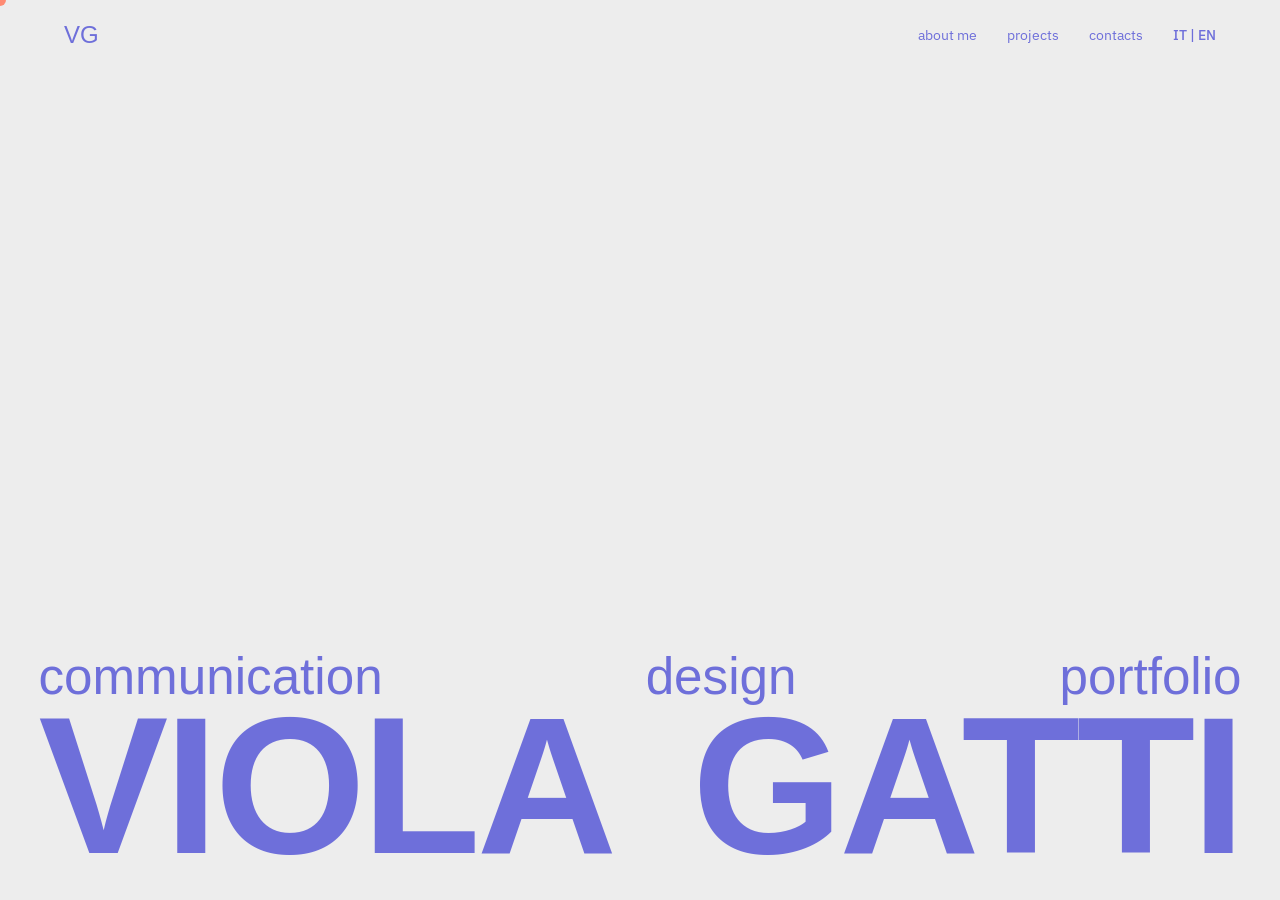
==== index.html @ 04fe277a "aggiunto footer e spawn immagini su mobile" ====
<!DOCTYPE html>
<html lang="it">
<head>
    <meta charset="UTF-8">
    <meta name="viewport" content="width=device-width, initial-scale=1.0">
    <title>Viola Gatti | Portfolio</title>
    <link rel="stylesheet" href="style.css">
    <link href="https://fonts.cdnfonts.com/css/uncut-sans" rel="stylesheet">
    <link href="https://fonts.googleapis.com/css2?family=IBM+Plex+Sans:wght@400;500&display=swap" rel="stylesheet">
    <link href="https://fonts.cdnfonts.com/css/uncut-sans" rel="stylesheet">
</head>
<body>

    <div id="cursor-effect"></div>

    <header>
    <div class="header-content">
        <a href="index.html" class="logo" style="text-decoration: none;">VG</a>
        
        <div class="burger" id="burger">
            <span></span>
            <span></span>
        </div>

        <nav id="nav-menu">
            <a href="about.html">about me</a>
            <a href="projects.html">projects</a>
            <a href="#contacts">contacts</a>
            <span class="lang-switch">IT | EN</span>
        </nav>
    </div>
</header>
    <div id="image-spawn-container"></div>
    <main class="hero">
        <div class="hero-bottom-container">
            <!-- Scritta piccola sopra -->
            <p class="hero-subtitle">
                <span>communication</span> 
                <span>design</span> 
                 <span>portfolio</span>
            </p>
            <!-- Scritta grande sotto -->
            <h1 class="hero-title"><span>VIOLA</span> <span>GATTI</span></h1>
        </div>
    </main>

    <script>
         const cursor = document.getElementById('cursor-effect');
            document.addEventListener('mousemove', (e) => {
        // Usiamo requestAnimationFrame per prestazioni migliori durante lo scroll
        requestAnimationFrame(() => {
            cursor.style.left = e.clientX + 'px';
            cursor.style.top = e.clientY + 'px';
             });
         });
         const burger = document.getElementById('burger');
        const nav = document.getElementById('nav-menu');

        burger.addEventListener('click', () => {
            nav.classList.toggle('active');
            burger.classList.toggle('active'); // Fa incrociare le linee e le colora di arancione
        });

        // Chiudi il menu quando clicchi un link
        document.querySelectorAll('nav a').forEach(link => {
            link.addEventListener('click', () => {
                nav.classList.remove('active');
                burger.classList.remove('active');
            });
        });

        // Situa delle immagini landing page
   
const spawnContainer = document.getElementById('image-spawn-container');
const imagesList = [
    'links/dumbo.jpg',
    'links/guerrilla.png',
    'links/costa copta.jpg',
    'links/GattiViola_cartaz.pdf'
];

let activeImages = [];
let scrollPosition = 0;
let imgIndex = 0;
const pixelsPerSpawn = 250; 
let lastSpawnPoint = 0;
let lastTouchY = 0; // Per calcolare lo scroll su mobile

// FUNZIONE UNIFICATA DI GESTIONE SCROLL
function handleUniversalScroll(deltaY) {
    scrollPosition += deltaY;
    
    if (Math.abs(scrollPosition - lastSpawnPoint) > pixelsPerSpawn) {
        spawnImageAtCenter();
        lastSpawnPoint = scrollPosition;
    }
    updateImagesPosition();
}

// Desktop: rotella del mouse
window.addEventListener('wheel', (e) => {
    handleUniversalScroll(e.deltaY);
});

// Mobile: movimento del dito
window.addEventListener('touchstart', (e) => {
    lastTouchY = e.touches[0].clientY;
}, {passive: true});

window.addEventListener('touchmove', (e) => {
    const touchY = e.touches[0].clientY;
    const deltaY = (lastTouchY - touchY) * 2; // Moltiplicatore per simulare la wheel
    lastTouchY = touchY;
    
    handleUniversalScroll(deltaY);
}, {passive: true});

function spawnImageAtCenter() {
    const imgElement = document.createElement('img');
    imgElement.src = imagesList[imgIndex];
    imgElement.className = 'spawned-img';
    
    const angle = Math.random() * Math.PI * 2;
    
    const imgObj = {
        element: imgElement,
        angle: angle,
        spawnOffset: scrollPosition 
    };

    spawnContainer.appendChild(imgElement);
    activeImages.push(imgObj);
    imgIndex = (imgIndex + 1) % imagesList.length;

    if (activeImages.length > 15) {
        const old = activeImages.shift();
        old.element.remove();
    }
}

function updateImagesPosition() {
    activeImages.forEach((img) => {
        const distance = (scrollPosition - img.spawnOffset) * 0.6; 
        const tx = Math.cos(img.angle) * distance;
        const ty = Math.sin(img.angle) * distance;
        
        const scale = Math.min(Math.max(distance / 300, 0), 1);
        const opacity = Math.min(Math.max(distance / 150, 0), 1);

        img.element.style.transform = `translate(calc(-50% + ${tx}px), calc(-50% + ${ty}px)) scale(${scale})`;
        img.element.style.opacity = opacity;
    });
}
    </script>
    <script src="https://player.vimeo.com/api/player.js"></script>
</body>
</html>
---- style.css ----
/* Reset e Variabili */
* {
    margin: 0;
    padding: 0;
    box-sizing: border-box;
}

:root {
    --bg-color: #EDEDED;
    --primary: #6E6FDA;
    --secondary: #FF8B73;
    --font-main: 'Uncut Sans', sans-serif;
    --font-menu: 'IBM Plex Sans', sans-serif; 
}

body {
    background-color: var(--bg-color);
    font-family: var(--font-main);
    overflow: hidden;
    cursor: none;
}
body, html {
    overflow-x: hidden;
    overflow-y: auto;
    height: auto;
}

/* Header */
header {
    height: 70px;
    width: 100%;
    position: fixed;
    top: 0;
    left: 0;
    display: flex;
    align-items: center;
    padding: 0 5%;
    z-index: 1000;
}

.header-content {
    width: 100%;
    display: flex;
    justify-content: space-between;
    align-items: center;
}

.logo {
    font-weight: medium;
    font-size: 1.5rem;
    color: var(--primary);
}

nav a {
    font-family: var(--font-menu);
    text-decoration: none;
    color: var(--primary);
    margin-left: 30px;
    font-size: 0.85rem;
    font-weight: 400;
    text-transform: lowercase; /* Mantiene about me, projects, contacts minuscoli */
    transition: color 0.3s ease;
}

.lang-switch {
    font-family: var(--font-menu);
    color: var(--primary);
    margin-left: 30px;
    font-size: 0.85rem;
    font-weight: 500; /* Leggermente più marcato per lo switch */
    text-transform: uppercase; /* Forza IT | EN in maiuscolo */
    cursor: pointer;
}

nav a:hover, .lang-switch:hover {
    color: var(--secondary);
}


.about-container {
    width: 100%;
    background-color: var(--bg-color);
    padding: 100px 5% 50px 5%;
    margin-top: 50px;
}

/*--- FOOTER A STRISCIA ---*/
.site-footer {
    width: 100%;
    background-color: var(--primary); /* Colore principale come sfondo */
    padding: 40px 5%; /* Ridotto il padding per renderlo una fascia più compatta */
    margin-top: 0;
    z-index: 100;
}

.footer-content {
    display: flex;
    justify-content: space-between;
    align-items: center; /* Allineamento centrale per un look più pulito */
    margin: 0 auto;
}

.footer-left {
    display: flex;
    flex-direction: column;
    gap: 5px;
}

.footer-label {
    font-family: 'IBM Plex Mono', monospace;
    color: #ededed; /* Colore chiaro per contrasto */
    font-size: 0.7rem;
    text-transform: uppercase;
    margin-bottom: 0;
    opacity: 0.8;
}

.footer-email {
    font-family: 'IBM Plex Mono', monospace; /* Cambiato a Mono per coerenza */
    font-size: 1rem; /* Mail molto più piccola rispetto a prima */
    font-weight: 400;
    color: #ffffff;
    text-decoration: none;
    transition: opacity 0.3s ease;
}

.footer-email:hover {
    opacity: 0.7;
    color: #ffffff; /* Evitiamo che cambi colore se non necessario */
}

.footer-right {
    text-align: right;
    font-family: 'IBM Plex Mono', monospace;
    color: #ffffff;
}

.social-links {
    margin-bottom: 5px;
}

.social-links a {
    color: #ffffff;
    text-decoration: none;
    font-size: 0.8rem;
    margin-left: 20px;
    transition: opacity 0.3s ease;
}

.social-links a:hover {
    opacity: 0.7;
}

.copyright {
    font-size: 0.7rem;
    opacity: 0.6;
    margin: 0;
}

/* Fix per Mobile */
@media screen and (max-width: 768px) {
    .footer-content {
        flex-direction: column;
        align-items: flex-start;
        gap: 30px;
    }
    .footer-right {
        text-align: left;
    }
    .social-links a {
        margin-left: 0;
        margin-right: 15px;
    }
}

/* Pallino Arancione */
#cursor-effect {
    position: fixed;
    width: 12px; /* Un po' più piccolino è più elegante */
    height: 12px;
    background-color: var(--secondary); /* Il tuo arancione */
    border-radius: 50%;
    pointer-events: none;
    z-index: 10000;
    transform: translate(-50%, -50%);
    
    /* Mix-blend-mode tolto: ora è un colore pieno */
    mix-blend-mode: normal; 
    
    /* Transizione leggerissima per rendere il movimento meno "meccanico" */
    transition: transform 0.05s ease-out;
}

/* Opzionale: un leggero feedback quando clicchi */
#cursor-effect:active {
    transform: translate(-50%, -50%) scale(0.8);
}

/* Hero posizionata in fondo con fix per mobile */
.hero {
    height: 100vh;
    height: 100dvh; /* Altezza dinamica che ignora le barre del browser mobile */
    width: 100%;
    display: flex;
    flex-direction: column;
    justify-content: flex-end; 
    padding-bottom: 4vh;
}

.hero-bottom-container {
    width: 94%; /* Larghezza quasi totale */
    margin: 0 auto;
    display: flex;
    flex-direction: column;
}

.hero-subtitle {
    color: var(--primary);
    font-size: 4vw; /* Puoi regolare leggermente se vuoi i caratteri più grandi/piccoli */
    line-height: 1;
    text-transform: lowercase;
    width: 100%; /* Forza la larghezza totale */
    display: flex;
    justify-content: space-between; /* Distribuisce il contenuto sul 100% della riga */
    margin-bottom: 0.5vw;
}

/* Assicurati che anche il titolo abbia la larghezza piena */
.hero-title {
    color: var(--primary);
    font-size: 15.2vw;
    line-height: 0.8;
    white-space: nowrap;
    width: 100%; /* Forza la larghezza totale */
    display: flex;
    justify-content: space-between;
    text-align: justify;
    text-align-last: justify; 
    margin: 0;
    letter-spacing: -0.02em; /* Opzionale: per un look più compatto e pro */
}

/* --- BURGER ICON (DUE LINEE) --- */
.burger {
    display: none; /* NASCOSTO DI BASE SU DESKTOP */
    width: 25px;
    height: 14px;
    position: relative;
    cursor: pointer;
    z-index: 2001;
    flex-direction: column;
    justify-content: space-between;
}

.burger span {
    display: block;
    width: 100%;
    height: 1.5px;
    background-color: var(--primary);
    transition: all 0.3s cubic-bezier(0.16, 1, 0.3, 1);
}

/* Animazione quando il menu è aperto (diventa una X) */
.burger.active span {
    background-color: var(--secondary); /* Diventa arancione */
}

.burger.active span:nth-child(1) {
    transform: translateY(6px) rotate(45deg);
}

.burger.active span:nth-child(2) {
    transform: translateY(-6.5px) rotate(-45deg);
}

/* --- MOBILE RESPONSIVE --- */
@media screen and (max-width: 768px) {
    
    /* MOSTRA IL BURGER SOLO QUI */
    .burger {
        display: flex; 
    }

  /* NASCONDI LA NAVIGAZIONE STANDARD */
    nav {
        position: fixed;
        top: 0;
        left: -100%;
        width: 100%;
        height: 100vh;
        background-color: var(--bg-color);
        display: flex;
        flex-direction: column;
        justify-content: center;
        align-items: center;
        transition: 0.5s cubic-bezier(0.16, 1, 0.3, 1);
        z-index: 1500;
    }

    nav.active {
        left: 0;
    }

    /* Voci del menu: Massa al centro, ma allineate a SX (bandiera) */
   nav a, .lang-switch {
        font-family: 'IBM Plex Mono', monospace;
        font-size: 1.8rem;
        margin: 12px 0;
        text-decoration: none;
        color: var(--primary);
        width: 100%;
        max-width: 220px; 
        text-align: left;
        text-transform: lowercase;
    }

    .lang-switch {
        margin-top: 40px;
        font-size: 1rem;
        text-transform: uppercase;
    }
}
/* --- DESKTOP NAVIGATION (Reset per sicurezza) --- */
@media screen and (min-width: 769px) {
    nav {
        display: flex !important;
        position: static;
        height: auto;
        width: auto;
        background: none;
        flex-direction: row;
        left: 0;
    }
    
    .burger {
        display: none !important; /* Forza la sparizione su desktop */
    }
}
   /* Animazione Burger */
    .burger.toggle span:nth-child(1) {
        transform: rotate(-45deg) translate(-5px, 5px);
    }
    .burger.toggle span:nth-child(2) {
        transform: rotate(45deg) translate(-5px, -5px);
    }

    .hero-bottom-container {
        width: 94%; /* Manteniamo la stessa proporzione del desktop */
        margin: 0 auto;
    }
    
    
/* SPAWN IMMAGINI*/    
  
#image-spawn-container {
    position: fixed;
    top: 0;
    left: 0;
    width: 100%;
    height: 100%;
    pointer-events: none;
    z-index: 1;
}

.spawned-img {
    position: absolute;
    width: 240px;
    height: auto;
    filter: grayscale(100%);
    top: 50%;
    left: 50%;
    transform: translate(-50%, -50%) scale(0);
    opacity: 0;
    transition: transform 0.05s linear, opacity 0.1s linear; 
    will-change: transform;
    pointer-events: none; /* Evita che le immagini blocchino i tocchi successivi */
}

@media screen and (max-width: 768px) {
    .spawned-img {
        width: 160px; /* Più piccole su mobile per non coprire tutto */
    }
}

/* Layout About Me */

.about-container {
    padding-top: 60px;
    height: 100vh;
    display: flex;
    width: 100%;
    overflow: hidden;
    align-items: flex-start;
}

/* Colonna 1: Immagine */
.col-image {
    width: 30%;
    height: calc(100vh - 70px);
    padding: 30px 20px 60px 40px; /* Padding destro ridotto (Gutter) */
    display: flex;
    align-items: flex-start;
}

.fixed-img {
    width: 100%;
    height: auto;
    max-height: 80vh;
    object-fit: contain; /* Assicura che la foto sia visibile interamente */
    -webkit-filter: grayscale(100%); /* Supporto per Safari/Chrome vecchi */
    filter: grayscale(100%);
   transition: filter 0.5s ease;
}

/* Stato al passaggio del mouse: Torna a colori */
.fixed-img:hover {
    -webkit-filter: grayscale(0%);
    filter: grayscale(0%);
}

/* Colonna 2: Info Mono */
.col-info {
    width: 25%;
    height: calc(100vh - 70px);
    padding: 60px 20px; /* Gutter bilanciato ai lati */
    display: flex;
    flex-direction: column;
    justify-content: flex-end;
}

/* Colonna 3: Testo bio */
.col-text {
    width: 45%;
    height: calc(100vh - 70px);
    padding: 20vh 40px 60px 20px; /* Padding sinistro ridotto (Gutter) */
    overflow-y: auto;
    scrollbar-width: none;
}
.col-text::-webkit-scrollbar {
    display: none;
}
/* Stile per le parole trigger */
.trigger-word {
    font-weight: 700;
    color: var(--secondary); /* Resta arancione ma più marcato */
}

/* Titoli sezioni: viola e a sinistra */
.section-title {
    font-family: var(--font-main);
    color: var(--primary); /* Viola #6E6FDA */
    font-size: 1rem;
    font-weight: bold;
    text-transform: uppercase;
    margin-bottom: 40px;
    letter-spacing: 0.05em;
}

/* Contenitore dei testi: tutto viola e sfalsato a destra */
.resume-item {
    font-family: 'IBM Plex Mono', monospace;
    color: var(--primary);
    margin-bottom: 45px;
    font-size: 1rem;
    line-height: 1.4;
    padding-left: 55px; 
}

/* Anno: Bold e staccato */
.year {
    display: block;
    margin-bottom: 15px; 
    font-weight: 700; /* Bold deciso */
}

/* Nome Istituto e dettagli: Bold solo sulla prima riga/istituto */
.details {
    color: var(--primary);
    font-weight: 700; /* Rende tutto il blocco grassetto */
}

/* Se vuoi che solo il nome dell'istituto sia bold e il resto (es. MA in Design) sia regular,
   possiamo fare così nel CSS: */
.details br + span, 
.details em {
    font-weight: 400; /* Questo servirebbe se volessi differenziare dentro il blocco */
}

.info-bottom p {
    font-family: 'IBM Plex Mono', monospace;
    color: var(--secondary);
    font-size: 1rem;
    line-height: 1.6;
}
.cv-link {
    display: inline-block;
    font-family: 'IBM Plex Mono', monospace;
    color: var(--secondary); /* Arancione */
    text-transform: uppercase;
    font-size: 0.9rem;
    margin-top: 60px;
    margin-bottom: 80px;
    padding-left: 40px;
    text-decoration: none; /* Rimuove ogni sottolineatura di default */
    transition: all 0.3s ease;
}

/* Questa è la riga sotto la scritta */
.cv-link span {
    border-bottom: 1px solid var(--secondary);
    padding-bottom: 2px;
}

.cv-link:hover {
    opacity: 0.7;
    transform: translateX(10px); /* Sposta tutto il blocco leggermente a destra */
}
/* --- Pagina Projects --- */

.body-projects {
    background-color: #ededed !important;
    overflow-y: auto !important;
    cursor: none;
}

.projects-container {
    padding-top: 140px;
    padding-bottom: 100px;
    background-color: #ededed;
}

.projects-list {
   width: 90%;
    margin: 0 auto;
    border-top: 1px solid var(--primary);
    position: relative;
    z-index: 1;
}

.project-item {
    display: flex;
    justify-content: space-between;
    align-items: center;
    padding: 30px 0; /* Un po' più compatto */
    text-decoration: none;
    border-bottom: 1px solid var(--primary);
    position: relative;
    z-index: auto;
}

.project-item:hover .project-name,
.project-item:hover .project-category {
    color: var(--secondary); /* Diventa arancione */
}

.project-name, 
.project-category {
    transition: color 0.3s ease;
    pointer-events: none; /* Evita che il mouse "inciampi" sul testo durante lo scroll */
}

.project-name {
    font-family: var(--font-main);
    font-size: 2.8rem;
    color: var(--primary);
    text-transform: uppercase;
    width: 35%; /* Occupa la parte sinistra */
}

.project-category {
    font-family: 'IBM Plex Mono', monospace;
    font-size: 0.9rem;
    color: var(--primary);
    width: 35%; /* Occupa la parte destra */
    text-align: right;
}

/* --- Container Foto: Fascia Centrale --- */
#hover-container {
    position: fixed;
    top: 0;
    left: 0;
    width: 100%;
    height: 100%;
    pointer-events: none;
    z-index: 9999; 
    opacity: 0;
    /* La transizione solo sull'opacity rende l'ingresso fluido ma istantaneo */
    transition: opacity 0.15s ease-in-out;
}

.floating-img {
    position: absolute;
    width: 180px; /* Leggermente più grandi */
    height: auto;
    border-radius: 2px;
    box-shadow: 0 10px 30px rgba(0,0,0,0.12);
    will-change: transform; /* Ottimizza il rendering della GPU */
    /* Rimuoviamo transition: transform per evitare lag nel movimento col mouse */
}
@media screen and (max-width: 768px) {
    #hover-container {
        display: none;
    }
}

/* --- zonzo --- */

/* --- Fix Globali per lo Scroll --- */
.project-detail-container {
    padding-top: 80px; /* Spazio per l'header */
    height: 100vh;
    display: flex;
    width: 100%;
    overflow: hidden; /* Blocca lo scroll globale */
    background-color: #ededed;
}

/* Colonna Gallery: SCORRE */
.col-gallery {
    width: 65%;
    height: calc(100vh - 80px);
    padding: 25px 1vw 2vw 3vw;
    overflow-y: auto; /* Solo questa colonna scorre */
    display: flex;
    flex-direction: column;
    gap: 50px;
    scrollbar-width: none; /* Nasconde scrollbar Firefox */
}

.col-gallery::-webkit-scrollbar {
    display: none; /* Nasconde scrollbar Chrome/Safari */
}

.fixed-vid {
    width: 100%;
    height: auto;
    max-height: 80vh;
    object-fit: contain;
    filter: none;
    -webkit-filter: none;
    cursor: pointer;
    outline: none;
}

.fixed-vid:hover {
    filter: none;
    transform: none;
}

/* Colonna Sidebar: FERMA */
.col-sidebar {
    width: 35%;
    height: calc(100vh - 80px);
    padding: 25px 3vw 2vw 1vw;
    display: flex;
    flex-direction: column;
    justify-content: space-between; /* Titolo su, descrizione giù */
    background-color: #ededed;
}

/* --- Stilizzazione Testi --- */

.project-title {
    font-family: var(--font-main);
    font-size: 2rem;
    color: var(--primary);
    border-bottom: 1.5px solid var(--primary);
    padding-bottom: 13px;
    width: 100%;
    margin: 0;
}

.project-subtitle {
    font-family: var(--font-main);
    font-size: 1.5rem;
    color: var(--primary);
    text-transform: lowercase; /* Minuscolo */
    margin-top: 10px;
    margin-bottom: 0;
}

.divider-line {
    width: 100%;
    height: 1.5px;
    background-color: #6e6fda;
    margin: 15px 0;
}

.meta-data {
    font-family: 'IBM Plex Mono', monospace;
    font-size: 0.7rem;
    color: var(--secondary);
    text-transform: uppercase;
    line-height: 1.6;
}

.description-text {
    font-family: 'IBM Plex Mono', monospace;
    font-size: 0.9rem;
    color: #6e6fda;
    line-height: 1.5;
    margin-top: 20px;
}

/* --- Stilizzazione Gallery --- */

.item-title {
    font-family: 'IBM Plex Mono', monospace;
    font-size: 1.2rem;
    color: #6e6fda;
    margin-bottom: 10px;
}

.arrow { 
    color: #ff7e5f; 
    margin-right: 8px;
}

.gallery-item img {
    width: 100%;
    height: auto;
    filter: grayscale(100%);
    transition: filter 0.5s ease;
}

.gallery-item img:hover { filter: grayscale(0%); }

.item-caption {
    font-family: 'IBM Plex Mono', monospace;
    color: #ff7e5f;
    font-size: 0.75rem;
    margin-top: 8px;
    line-height: 1.4;
}
.insta-link {
    color: #ff7e5f; /* Il tuo arancione */
    text-decoration: underline; /* Rimuove la sottolineatura brutta di default */
    font-weight: 700; /* Lo rende un po' più evidente */
    border-bottom: 1px solid transparent; /* Prepariamo la linea per l'hover */
    transition: all 0.3s ease;
}

.insta-link:hover {
    border-bottom: 1px solid #ff7e5f; /* La sottolineatura appare solo al passaggio del mouse */
    opacity: 0.8;
}

/* Contenitore per le tre immagini */
.image-row {
    display: flex;
    flex-direction: row; /* Le mette in riga */
    gap: 15px;           /* Spazio tra le immagini */
    width: 100%;
    justify-content: center;
}

/* Regola specifica per le immagini dentro la riga */
.image-row img {
    width: calc(33.33% - 10px); /* Divide lo spazio in 3 parti uguali */
    height: auto;
    object-fit: contain;        /* Mantiene le proporzioni originali */
    filter: grayscale(100%);
    transition: filter 0.5s ease;
}

.centered-row {
    justify-content: center;
    gap: 40px; 
    width: 100%;
    margin: 30px 0;
}

centered-row img {
    width: calc(33.33% - 10px); 
    height: auto;
    object-fit: contain;
    filter: grayscale(100%);
    transition: filter 0.5s ease;
}

.centered-row img:hover {
    filter: grayscale(0%);

}
/* L'hover continua a funzionare come per le altre */
.image-row img:hover {
    filter: grayscale(0%);
}


#appzonzo {
    display: flex;
    flex-direction: row;
    /* Aumenta questo valore per dare più o meno spazio (padding) tra le immagini */
    gap: 42px; 
    width: 100%;
    /* Spazio extra sopra e sotto il blocco se necessario */
    padding: 40px 5%;
}

#appzonzo img {
    /* Usiamo calc per sottrarre lo spazio del gap e avere 3 colonne perfette */
    width: calc(33.33% - 27px); 
    height: auto;
    object-fit: contain;
    filter: grayscale(100%);
    transition: filter 0.5s ease;
}

#appzonzo img:hover {
    filter: grayscale(0%);
}

/* --- CLASSE GIF UNIVERSALE --- */
.css-gif {
    position: relative;
    width: 100%;
    line-height: 0; /* Rimuove spazi bianchi indesiderati sotto l'immagine */
}

.css-gif img {
    width: 100%;
    height: auto;
    filter: grayscale(100%);
    transition: filter 0.5s ease;
    /* Animazione: 8 secondi totale, infinita */
    animation: gifLikeAnimation 8s infinite;
    opacity: 0;
}

/* Sovrapponiamo tutte le immagini tranne la prima */
.css-gif img:not(:first-child) {
    position: absolute;
    top: 0;
    left: 0;
}

/* La prima immagine NON è absolute così da dare l'altezza corretta al contenitore */
.css-gif img:first-child {
    position: relative;
}

/* Ritardi (Delay) per ogni immagine */
.css-gif img:nth-child(1) { animation-delay: 0s; }
.css-gif img:nth-child(2) { animation-delay: 2s; }
.css-gif img:nth-child(3) { animation-delay: 4s; }
.css-gif img:nth-child(4) { animation-delay: 6s; }
.css-gif img:nth-child(5) { animation-delay: 8s; }
.css-gif img:nth-child(6) { animation-delay: 10s; }
.css-gif img:nth-child(7) { animation-delay: 12s; }

/* L'animazione: appare, resta visibile, scompare */
@keyframes gifLikeAnimation {
    0%   { opacity: 0; }
    5%   { opacity: 1; } /* Entrata veloce */
    25%  { opacity: 1; } /* Resta visibile */
    30%  { opacity: 0; } /* Scompare */
    100% { opacity: 0; } /* Resta invisibile fino al prossimo ciclo */
}

/* Mobile */
@media screen and (max-width: 768px) {
    .project-detail-container {
        height: auto;
        flex-direction: column-reverse;
        overflow: visible;
    }
    .col-gallery, .col-sidebar {
        width: 100%;
        height: auto;
        overflow: visible;
        padding: 40px 5%;
    }
    .image-row {
        flex-direction: column; /* Su mobile tornano una sotto l'altra */
        gap: 20px;
    }
    
    .image-row img {
        width: 100%; /* Tornano a larghezza piena */
    }
    #appzonzo {
        flex-direction: column;
        gap: 30px;
    }
    #appzonzo img {
        width: 100%;
    }
}

.vimeo-container {
    position: relative;
    padding-bottom: 56.25%; /* Ratio 16:9 */
    height: 0;
    overflow: hidden;
    width: 100%;
    background-color: #000; /* Sfondo nero mentre carica */
}

.vimeo-container iframe {
    position: absolute;
    top: 0;
    left: 0;
    width: 100%;
    height: 100%;
    
    /* Il filtro si applica al video */
    filter: grayscale(100%);
    transition: filter 0.5s ease;
}

.vimeo-container:hover iframe {
    filter: grayscale(0%);
}
/* Quando il video ha la classe 'is-playing', rimuoviamo il grayscale */
.vimeo-container.is-playing iframe {
    filter: grayscale(0%) !important;
}

/* Mantieni il resto del tuo CSS per l'hover */
.vimeo-container iframe {
    filter: grayscale(100%);
    transition: filter 0.5s ease;
}

.vimeo-container:hover iframe {
    filter: grayscale(0%);
}

/* --- Progetti Correlati --- */
.related-projects {
    width: 100%;
    border-top: 1px solid var(--primary);
    margin-top: 60px;
    padding-top: 20px;
}

.related-item {
    display: flex;
    justify-content: space-between;
    align-items: center;
    padding: 15px 0;
    border-bottom: 1px solid #ddd;
    text-decoration: none;
    color: var(--primary);
    font-family: 'IBM Plex Mono', monospace;
    font-size: 0.9rem;
    transition: color 0.3s ease;
}

.related-item:hover {
    color: var(--secondary); /* Diventa arancione al passaggio */
}

.rel-cat {
    font-size: 0.8rem;
    opacity: 0.6;
}

/* --- Fix Mobile --- */
@media screen and (max-width: 768px) {
    .project-detail-container {
        flex-direction: column-reverse; /* Testo sopra, immagini sotto su mobile */
        padding: 80px 20px;
    }
    .project-sidebar, .project-gallery-grid {
        width: 100%;
        height: auto;
        position: relative;
        top: 0;
        padding-right: 0;
    }
}

/* --- ADAPTIVE / MOBILE --- */

@media screen and (max-width: 768px) {
    .project-detail-container {
        flex-direction: column;
    }

    .project-sidebar {
        width: 100%;
        height: auto;
        position: relative;
        top: 0;
        padding: 40px 5%;
    }

    .project-gallery-grid {
        width: 100%;
        padding: 20px 5%;
        grid-template-columns: 1fr;
        gap: 60px;
    }

    .sidebar-content {
        height: auto;
        display: block;
    }

    .project-detail-title {
        font-size: 1.8rem;
        margin-bottom: 20px;
    }


    .grid-item.w-50, .grid-item.w-100 {
        grid-column: span 1;
    }

    .grid-item.offset-top {
        margin-top: 0;
    }

    .orange-caption {
        width: 100%; /* Su mobile occupa tutto e si allinea a sx */
        text-align: left;
    }
}
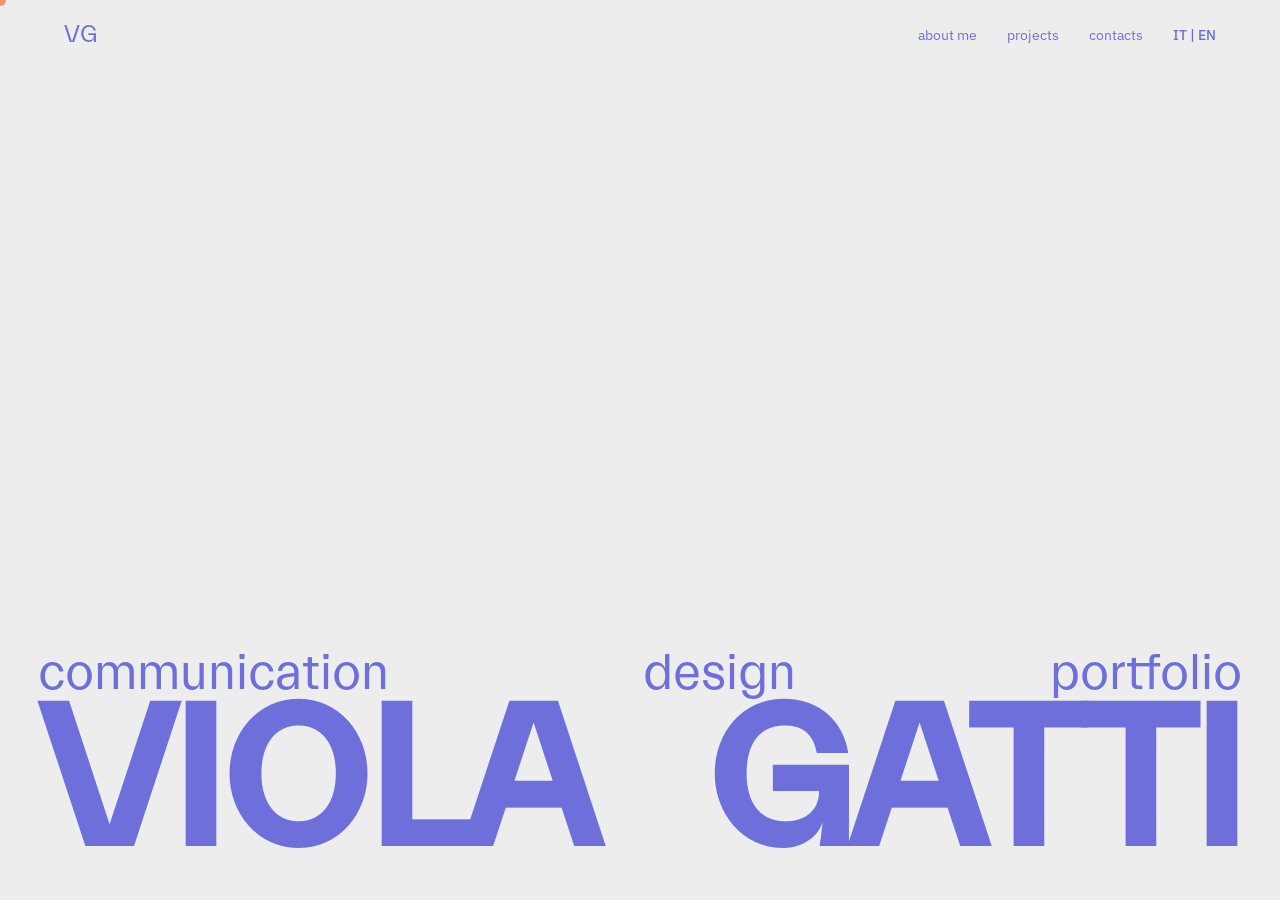
==== commit 00b9f9e7: "cambio font, miglioramento hero mobile, link vimeo" ====
--- a/index.html
+++ b/index.html
@@ -37,10 +37,14 @@
             <p class="hero-subtitle">
                 <span>communication</span> 
                 <span>design</span> 
-                 <span>portfolio</span>
+                <span>portfolio</span>
             </p>
             <!-- Scritta grande sotto -->
-            <h1 class="hero-title"><span>VIOLA</span> <span>GATTI</span></h1>
+            <h1 class="hero-title">
+    <a href="about.html" class="hero-link">
+        <span>VIOLA</span> <span>GATTI</span>
+    </a>
+</h1>
         </div>
     </main>
 
@@ -53,7 +57,9 @@
             cursor.style.top = e.clientY + 'px';
              });
          });
-         const burger = document.getElementById('burger');
+        
+        //situe burger menu
+        const burger = document.getElementById('burger');
         const nav = document.getElementById('nav-menu');
 
         burger.addEventListener('click', () => {
@@ -68,6 +74,19 @@
                 burger.classList.remove('active');
             });
         });
+// situe cursore
+const heroLinks = document.querySelectorAll('.hero-link');
+const cursorNode = document.getElementById('cursor-effect');
+
+heroLinks.forEach(link => {
+    link.addEventListener('mouseenter', () => {
+        cursorNode.classList.add('cursor-hero');
+    });
+
+    link.addEventListener('mouseleave', () => {
+        cursorNode.classList.remove('cursor-hero');
+    });
+});
 
         // Situa delle immagini landing page
    
--- a/style.css
+++ b/style.css
@@ -1,3 +1,25 @@
+
+@font-face {
+    font-family: 'Everett';
+    src: url('fonts/Everett-Light.otf') format('opentype');
+    font-weight: 300; /* Light */
+    font-style: normal;
+}
+
+@font-face {
+    font-family: 'Everett';
+    src: url('fonts/Everett-Regular.otf') format('opentype');
+    font-weight: 400; /* Regular */
+    font-style: normal;
+}
+
+@font-face {
+    font-family: 'Everett';
+    src: url('fonts/Everett-Medium.otf') format('opentype');
+    font-weight: 500; /* Medium */
+    font-style: normal;
+}
+
 /* Reset e Variabili */
 * {
     margin: 0;
@@ -9,7 +31,7 @@
     --bg-color: #EDEDED;
     --primary: #6E6FDA;
     --secondary: #FF8B73;
-    --font-main: 'Uncut Sans', sans-serif;
+    --font-main: 'Everett', sans-serif;
     --font-menu: 'IBM Plex Sans', sans-serif; 
 }
 
@@ -60,6 +82,7 @@
     font-weight: 400;
     text-transform: lowercase; /* Mantiene about me, projects, contacts minuscoli */
     transition: color 0.3s ease;
+    display: block;
 }
 
 .lang-switch {
@@ -173,22 +196,24 @@
     }
 }
 
-/* Pallino Arancione */
+/* Cursore Stato normale: Arancione */
 #cursor-effect {
     position: fixed;
-    width: 12px; /* Un po' più piccolino è più elegante */
+    width: 12px;
     height: 12px;
-    background-color: var(--secondary); /* Il tuo arancione */
+    background-color: var(--secondary); /* Arancione */
     border-radius: 50%;
     pointer-events: none;
     z-index: 10000;
     transform: translate(-50%, -50%);
-    
-    /* Mix-blend-mode tolto: ora è un colore pieno */
     mix-blend-mode: normal; 
-    
-    /* Transizione leggerissima per rendere il movimento meno "meccanico" */
-    transition: transform 0.05s ease-out;
+    transition: background-color 0.3s ease, transform 0.2s ease;
+}
+
+/* Stato sulla Hero: Diventa Viola */
+#cursor-effect.cursor-hero {
+    background-color: var(--primary) !important; /* Forza il Viola */
+    transform: translate(-50%, -50%) scale(1.2); /* Lo ingrandiamo un po' per l'effetto */
 }
 
 /* Opzionale: un leggero feedback quando clicchi */
@@ -208,8 +233,8 @@
 }
 
 .hero-bottom-container {
-    width: 94%; /* Larghezza quasi totale */
-    margin: 0 auto;
+    width: 100%; /* Larghezza quasi totale */
+    margin: 0;
     display: flex;
     flex-direction: column;
 }
@@ -228,18 +253,73 @@
 /* Assicurati che anche il titolo abbia la larghezza piena */
 .hero-title {
     color: var(--primary);
-    font-size: 15.2vw;
+    font-size: 15.5vw;
     line-height: 0.8;
     white-space: nowrap;
     width: 100%; /* Forza la larghezza totale */
-    display: flex;
     justify-content: space-between;
     text-align: justify;
     text-align-last: justify; 
     margin: 0;
     letter-spacing: -0.02em; /* Opzionale: per un look più compatto e pro */
-}
-
+    text-decoration: none
+}
+
+/* Rimuove la sottolineatura di default e imposta il colore ereditato */
+.hero-link {
+    text-decoration: none;
+    color: inherit; 
+    transition: color 0.3s ease;
+}
+
+/* Effetto Hover: la scritta diventa arancione */
+.hero-link:hover {
+    color: var(--secondary); /* Usa la tua variabile arancione */
+}
+
+@media screen and (max-width: 768px) {
+    /* Ancoraggio estremo al fondo */
+    .hero {
+        justify-content: flex-end; 
+        padding-bottom: 2vh; /* Margine minimo dal bordo inferiore del telefono */
+    }
+
+    .hero-bottom-container {
+        width: 100%; 
+        display:flex;
+        padding: 0 1%; /* Margine laterale minimo per far toccare quasi i bordi */
+        box-sizing: border-box;
+    }
+
+    /* Sottotitolo più grande sopra il titolo */
+    .hero-subtitle {
+        display: flex;
+        flex-direction: row;
+        justify-content: space-between; 
+        width: 100%;
+        font-size: 5.5vw; /* Ingrandito come richiesto */
+        margin-bottom: 3px; /* Poco margine sotto rispetto al titolo */
+        text-transform: lowercase;
+    }
+
+    /* Titolo: Uno sopra l'altro, occupa tutta la larghezza */
+    .hero-title {
+        flex-direction: column; 
+        font-size: 32vw; /* Dimensione massimizzata per l'impatto */
+        line-height: 0.8; /* Line-height ridotto per "impacchettare" le scritte */
+        width: 100%;
+        margin: 0;
+        text-align: justify;
+    }
+
+    /* Forza VIOLA e GATTI a stirarsi da bordo a bordo */
+    .hero-title span {
+        display: block;
+        width: 100%;
+        text-align-last: justify; /* Fondamentale per il full-width su singola parola */
+        text-transform: uppercase;
+    }
+}
 /* --- BURGER ICON (DUE LINEE) --- */
 .burger {
     display: none; /* NASCOSTO DI BASE SU DESKTOP */
@@ -397,7 +477,7 @@
 .col-image {
     width: 30%;
     height: calc(100vh - 70px);
-    padding: 30px 20px 60px 40px; /* Padding destro ridotto (Gutter) */
+    padding: 10px 20px 60px 40px; /* Padding destro ridotto (Gutter) */
     display: flex;
     align-items: flex-start;
 }
@@ -432,7 +512,7 @@
 .col-text {
     width: 45%;
     height: calc(100vh - 70px);
-    padding: 20vh 40px 60px 20px; /* Padding sinistro ridotto (Gutter) */
+    padding: 15vh 40px 60px 20px; /* Padding sinistro ridotto (Gutter) */
     overflow-y: auto;
     scrollbar-width: none;
 }
@@ -515,6 +595,70 @@
     opacity: 0.7;
     transform: translateX(10px); /* Sposta tutto il blocco leggermente a destra */
 }
+
+/* --- ADAPTIVE LAYOUT (MOBILE) --- */
+
+@media screen and (max-width: 768px) {
+    .about-container {
+        flex-direction: column; /* Impila le colonne verticalmente */
+        height: auto;           /* Permette alla pagina di allungarsi */
+        overflow-y: visible;    /* Abilita lo scroll naturale */
+        padding-top: 100px;     /* Più spazio per l'header mobile */
+    }
+
+    /* Colonna 1: Immagine */
+    .col-image {
+        width: 100%;
+        height: auto;
+        padding: 20px 5%;     /* Margini laterali uniformi */
+        justify-content: center;
+    }
+
+    .fixed-img {
+        max-height: 50vh;      /* Non troppo grande per lasciare spazio al testo */
+        filter: grayscale(0%); /* Sempre a colori su mobile */
+    }
+
+    /* Colonna 2: Testo di presentazione (Info Mono) */
+    .col-info {
+        width: 100%;
+        height: auto;
+        padding: 30px 5%;
+        justify-content: flex-start; /* Su mobile meglio allineato in alto */
+    }
+
+    .info-bottom p {
+        font-size: 0.95rem;    /* Leggermente più piccolo per leggibilità */
+        text-align: left;
+    }
+
+    /* Colonna 3: Curriculum */
+    .col-text {
+        width: 100%;
+        height: auto;
+        padding: 40px 5%;      /* Reset del padding 20vh del desktop */
+        overflow-y: visible;   /* Lo scroll è gestito dal body */
+    }
+
+    /* Ottimizzazione dettagli curriculum */
+    .resume-item {
+        padding-left: 0;       /* Rimuoviamo lo sbalzo a destra per guadagnare spazio */
+        margin-bottom: 35px;
+    }
+
+    .section-title {
+        margin-bottom: 25px;
+        font-size: 0.9rem;
+    }
+
+    .cv-link {
+        padding-left: 0;       /* Allineato a sinistra */
+        margin-top: 20px;
+        margin-bottom: 60px;
+        width: 100%;
+        text-align: left;
+    }
+}
 /* --- Pagina Projects --- */
 
 .body-projects {
@@ -663,10 +807,9 @@
 
 .project-title {
     font-family: var(--font-main);
+    font-weight: 500; /* Richiama Everett-Medium */
     font-size: 2rem;
     color: var(--primary);
-    border-bottom: 1.5px solid var(--primary);
-    padding-bottom: 13px;
     width: 100%;
     margin: 0;
 }
@@ -684,7 +827,7 @@
     width: 100%;
     height: 1.5px;
     background-color: #6e6fda;
-    margin: 15px 0;
+    margin: 15px 0 15px 0;
 }
 
 .meta-data {
@@ -859,36 +1002,48 @@
     100% { opacity: 0; } /* Resta invisibile fino al prossimo ciclo */
 }
 
-/* Mobile */
+/* --- Fix Versione Mobile Progetti --- */
 @media screen and (max-width: 768px) {
     .project-detail-container {
-        height: auto;
-        flex-direction: column-reverse;
-        overflow: visible;
-    }
-    .col-gallery, .col-sidebar {
-        width: 100%;
-        height: auto;
-        overflow: visible;
-        padding: 40px 5%;
-    }
-    .image-row {
-        flex-direction: column; /* Su mobile tornano una sotto l'altra */
-        gap: 20px;
-    }
-    
-    .image-row img {
-        width: 100%; /* Tornano a larghezza piena */
-    }
+        display: flex !important;
+        flex-direction: column-reverse !important; /* Inverte l'ordine: Sidebar (testo) sopra, Gallery sotto */
+        height: auto !important;
+        overflow: visible !important;
+    }
+
+    /* Forza entrambe le colonne a occupare tutta la larghezza */
+    .col-gallery, 
+    .col-sidebar, 
+    .project-sidebar { 
+        width: 100% !important;
+        height: auto !important;
+        padding: 40px 5% !important;
+        overflow: visible !important;
+        position: relative !important;
+    }
+
+    /* Rimuove lo spazio eccessivo in cima alla gallery ora che è sotto */
+    .col-gallery {
+        padding-top: 0 !important; 
+        gap: 50px !important; /* Distanza tra un'immagine e l'altra */
+    }
+
+    /* Le righe di immagini (2 o 3 foto) diventano una colonna singola */
+    .image-row, 
+    .centered-row, 
     #appzonzo {
-        flex-direction: column;
-        gap: 30px;
-    }
+        flex-direction: column !important;
+        align-items: center !important;
+        gap: 20px !important;
+    }
+
+    .image-row img, 
+    .centered-row img, 
     #appzonzo img {
-        width: 100%;
-    }
-}
-
+        width: 100% !important;
+        max-width: none !important;
+    }
+}
 .vimeo-container {
     position: relative;
     padding-bottom: 56.25%; /* Ratio 16:9 */
@@ -910,9 +1065,6 @@
     transition: filter 0.5s ease;
 }
 
-.vimeo-container:hover iframe {
-    filter: grayscale(0%);
-}
 /* Quando il video ha la classe 'is-playing', rimuoviamo il grayscale */
 .vimeo-container.is-playing iframe {
     filter: grayscale(0%) !important;
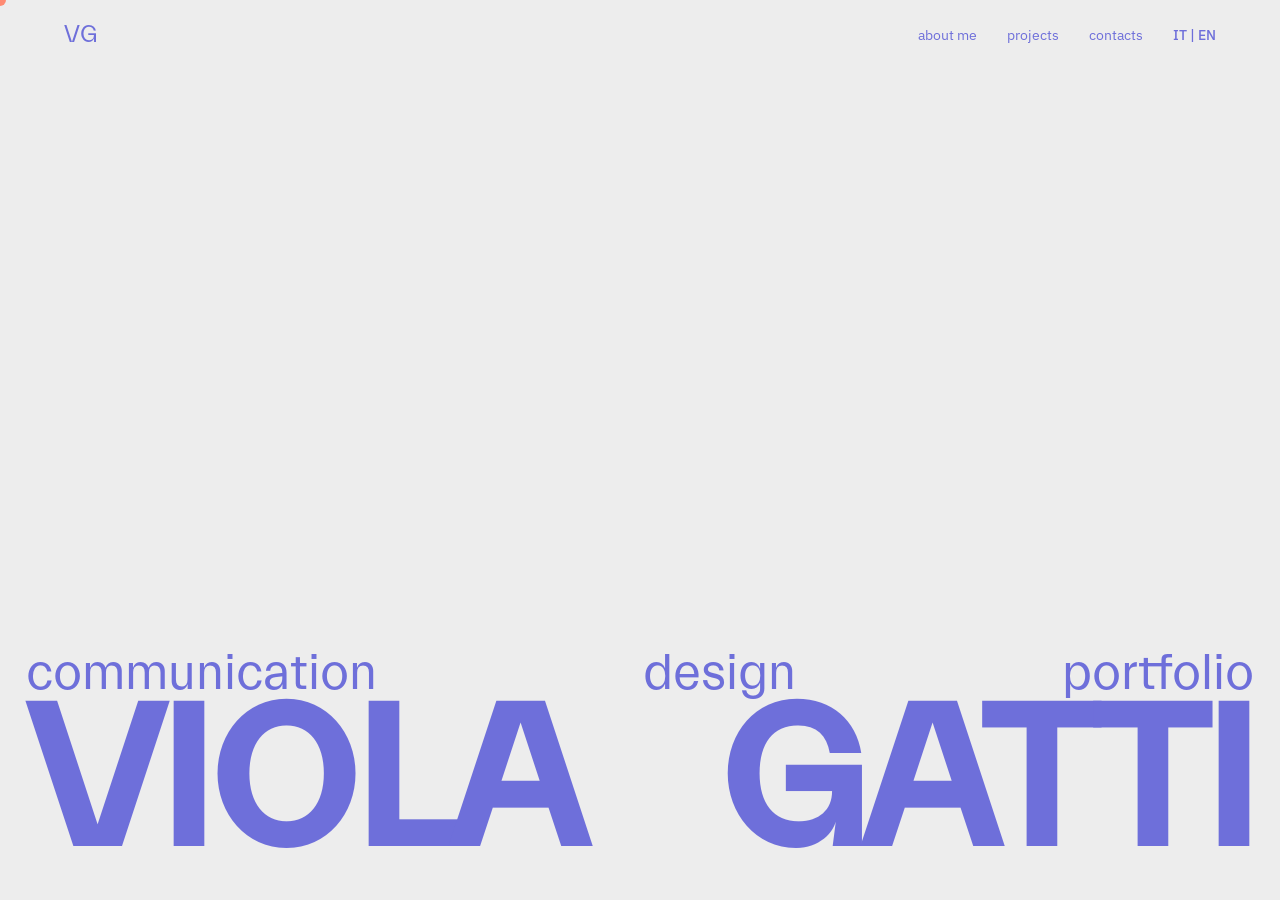
==== commit e5514481: "nuova animazione index e correzioni mobile" ====
--- a/index.html
+++ b/index.html
@@ -30,15 +30,17 @@
         </nav>
     </div>
 </header>
-    <div id="image-spawn-container"></div>
+
+    <div id="spawn-container"></div>
+
     <main class="hero">
         <div class="hero-bottom-container">
             <!-- Scritta piccola sopra -->
             <p class="hero-subtitle">
-                <span>communication</span> 
-                <span>design</span> 
-                <span>portfolio</span>
-            </p>
+    <a href="projects.html" class="hero-sub-link">communication</a> 
+    <a href="projects.html" class="hero-sub-link">design</a> 
+    <a href="projects.html" class="hero-sub-link">portfolio</a>
+</p>
             <!-- Scritta grande sotto -->
             <h1 class="hero-title">
     <a href="about.html" class="hero-link">
@@ -88,88 +90,84 @@
     });
 });
 
-        // Situa delle immagini landing page
-   
-const spawnContainer = document.getElementById('image-spawn-container');
-const imagesList = [
-    'links/dumbo.jpg',
-    'links/guerrilla.png',
-    'links/costa copta.jpg',
-    'links/GattiViola_cartaz.pdf'
-];
+document.addEventListener("DOMContentLoaded", () => {
+    const spawnContainer = document.getElementById('spawn-container');
+    const imagesList = [
+         'links/dumbo.webp',
+    'links/guerrilla.webp',
+    'links/costa copta.webp',
+    'links/GattiViola_cartaz.webp',
+    'links/35x70NonIstituzionale.webp',
+    'links/appbernina3.webp',
+    'links/artifacts.webp',
+    'links/copertineimpilate2.webp',
+    'links/DSC_1652.webp',
+    'links/DSC_9115-2.webp',
+    'links/DSC08061.webp',
+    'links/fruttivendolo.webp',
+    'links/group 4.webp',
+    'links/IMG_2791.webp',
+    'links/IMG_8747.webp',
+    'links/IMG_8964.webp',
+    'links/IMG_9268.webp',
+    'links/interno-1.webp',
+    'links/magliepomi.webp',
+    'links/mockupinsta3.webp',
+    'links/mucchin.webp',
+    'links/P5270220.webp',
+    'links/P5270255.webp',
+    'links/Two smartphone mockups.png',
+    'links/volantini mockup.webp',
+    ];
 
-let activeImages = [];
-let scrollPosition = 0;
-let imgIndex = 0;
-const pixelsPerSpawn = 250; 
-let lastSpawnPoint = 0;
-let lastTouchY = 0; // Per calcolare lo scroll su mobile
+    let activeImages = [];
+    let imgIndex = 0;
+    let lastMousePos = { x: 0, y: 0 };
+    const pixelsPerSpawn = 80; // Abbassato un po' per renderlo più sensibile
 
-// FUNZIONE UNIFICATA DI GESTIONE SCROLL
-function handleUniversalScroll(deltaY) {
-    scrollPosition += deltaY;
-    
-    if (Math.abs(scrollPosition - lastSpawnPoint) > pixelsPerSpawn) {
-        spawnImageAtCenter();
-        lastSpawnPoint = scrollPosition;
-    }
-    updateImagesPosition();
-}
+    window.addEventListener('mousemove', (e) => {
+        const dist = Math.hypot(e.clientX - lastMousePos.x, e.clientY - lastMousePos.y);
 
-// Desktop: rotella del mouse
-window.addEventListener('wheel', (e) => {
-    handleUniversalScroll(e.deltaY);
-});
+        if (dist > pixelsPerSpawn) {
+            spawnImageAtMouse(e.clientX, e.clientY);
+            lastMousePos = { x: e.clientX, y: e.clientY };
+        }
+    });
 
-// Mobile: movimento del dito
-window.addEventListener('touchstart', (e) => {
-    lastTouchY = e.touches[0].clientY;
-}, {passive: true});
+   function spawnImageAtMouse(x, y) {
+    if (!spawnContainer) return;
 
-window.addEventListener('touchmove', (e) => {
-    const touchY = e.touches[0].clientY;
-    const deltaY = (lastTouchY - touchY) * 2; // Moltiplicatore per simulare la wheel
-    lastTouchY = touchY;
-    
-    handleUniversalScroll(deltaY);
-}, {passive: true});
-
-function spawnImageAtCenter() {
     const imgElement = document.createElement('img');
     imgElement.src = imagesList[imgIndex];
     imgElement.className = 'spawned-img';
     
-    const angle = Math.random() * Math.PI * 2;
-    
-    const imgObj = {
-        element: imgElement,
-        angle: angle,
-        spawnOffset: scrollPosition 
-    };
+    imgElement.style.left = `${x}px`;
+    imgElement.style.top = `${y}px`;
+
+    const randomRotation = (Math.random() - 0.5) * 15;
 
     spawnContainer.appendChild(imgElement);
-    activeImages.push(imgObj);
     imgIndex = (imgIndex + 1) % imagesList.length;
 
-    if (activeImages.length > 15) {
-        const old = activeImages.shift();
-        old.element.remove();
-    }
+    // 1. Appare fluidamente
+    requestAnimationFrame(() => {
+        imgElement.classList.add('visible');
+        imgElement.style.transform = `translate(-50%, -50%) scale(1) rotate(${randomRotation}deg)`;
+    });
+
+    // 2. Scompare dopo 1.5 secondi (Fade out)
+    setTimeout(() => {
+        imgElement.classList.remove('visible');
+        imgElement.style.transform = `translate(-50%, -50%) scale(1) rotate(${randomRotation}deg)`;
+        imgElement.style.opacity = '0';
+    }, 800); // Durata della visibilità
+
+    // 3. Rimozione definitiva dal DOM dopo che il fade-out è finito
+    setTimeout(() => {
+        imgElement.remove();
+    }, 1500); // 1500ms + 600ms di transizione CSS
 }
-
-function updateImagesPosition() {
-    activeImages.forEach((img) => {
-        const distance = (scrollPosition - img.spawnOffset) * 0.6; 
-        const tx = Math.cos(img.angle) * distance;
-        const ty = Math.sin(img.angle) * distance;
-        
-        const scale = Math.min(Math.max(distance / 300, 0), 1);
-        const opacity = Math.min(Math.max(distance / 150, 0), 1);
-
-        img.element.style.transform = `translate(calc(-50% + ${tx}px), calc(-50% + ${ty}px)) scale(${scale})`;
-        img.element.style.opacity = opacity;
-    });
-}
+});
     </script>
     <script src="https://player.vimeo.com/api/player.js"></script>
 </body>
--- a/style.css
+++ b/style.css
@@ -233,21 +233,34 @@
 }
 
 .hero-bottom-container {
-    width: 100%; /* Larghezza quasi totale */
-    margin: 0;
+    width: 96%; /* Larghezza quasi totale */
+    margin: 0 auto;
     display: flex;
     flex-direction: column;
 }
 
 .hero-subtitle {
     color: var(--primary);
-    font-size: 4vw; /* Puoi regolare leggermente se vuoi i caratteri più grandi/piccoli */
+    font-family: var(--font-main); /* Assicurati che usi Everett */
+    font-size: 4vw; 
     line-height: 1;
     text-transform: lowercase;
-    width: 100%; /* Forza la larghezza totale */
-    display: flex;
-    justify-content: space-between; /* Distribuisce il contenuto sul 100% della riga */
+    width: 100%; 
+    display: flex;
+    justify-content: space-between; 
     margin-bottom: 0.5vw;
+}
+
+.hero-sub-link {
+    text-decoration: none; /* Rimuove la sottolineatura */
+    color: inherit;        /* Prende il viola dalla variabile --primary del padre */
+    transition: color 0.2s ease; /* Transizione veloce e fluida */
+    cursor: pointer;
+}
+
+/* L'hover colora solo la parola su cui si trova il mouse */
+.hero-sub-link:hover {
+    color: var(--secondary); /* Diventa arancione */
 }
 
 /* Assicurati che anche il titolo abbia la larghezza piena */
@@ -280,15 +293,15 @@
 @media screen and (max-width: 768px) {
     /* Ancoraggio estremo al fondo */
     .hero {
-        justify-content: flex-end; 
-        padding-bottom: 2vh; /* Margine minimo dal bordo inferiore del telefono */
+        justify-content: center; 
     }
 
     .hero-bottom-container {
-        width: 100%; 
         display:flex;
         padding: 0 1%; /* Margine laterale minimo per far toccare quasi i bordi */
         box-sizing: border-box;
+        width: 94%; /* Manteniamo la stessa proporzione del desktop */
+        margin: 0 auto;
     }
 
     /* Sottotitolo più grande sopra il titolo */
@@ -298,7 +311,7 @@
         justify-content: space-between; 
         width: 100%;
         font-size: 5.5vw; /* Ingrandito come richiesto */
-        margin-bottom: 3px; /* Poco margine sotto rispetto al titolo */
+        margin-bottom: 16px; /* Poco margine sotto rispetto al titolo */
         text-transform: lowercase;
     }
 
@@ -306,6 +319,7 @@
     .hero-title {
         flex-direction: column; 
         font-size: 32vw; /* Dimensione massimizzata per l'impatto */
+        /* font-weight: 500; */
         line-height: 0.8; /* Line-height ridotto per "impacchettare" le scritte */
         width: 100%;
         margin: 0;
@@ -319,7 +333,48 @@
         text-align-last: justify; /* Fondamentale per il full-width su singola parola */
         text-transform: uppercase;
     }
-}
+    .hero-link:hover {
+    color: var(--primary); /* Usa la tua variabile arancione */
+}
+
+
+}
+/* SPAWN IMMAGINI*/    
+#spawn-container {
+    position: fixed;
+    top: 0;
+    left: 0;
+    width: 100vw;
+    height: 100vh;
+    pointer-events: none; /* Indispensabile per cliccare quello che c'è sotto */
+    z-index: 999;
+}
+
+.spawned-img {
+    position: absolute; /* Rispetto al container fixed */
+    width: 160px;
+    height: auto;
+    opacity: 0;
+    transform: translate(-50%, -50%) scale(0.3);
+    transition: 
+        transform 0.8s cubic-bezier(0.2, 0.8, 0.2, 1), 
+        opacity 0.6s ease-out,
+        filter 0.3s ease;
+    pointer-events: none;
+    filter: grayscale(100%) drop-shadow(0 5px 15px rgba(0,0,0,0.1));
+}
+
+.spawned-img.visible {
+    opacity: 1;
+    transform: translate(-50%, -50%) scale(1);
+}
+
+@media screen and (max-width: 768px) {
+    .spawned-img {
+        width: 120px; /* Più piccole su mobile per non coprire tutto */
+    }
+}
+
 /* --- BURGER ICON (DUE LINEE) --- */
 .burger {
     display: none; /* NASCOSTO DI BASE SU DESKTOP */
@@ -416,6 +471,7 @@
         display: none !important; /* Forza la sparizione su desktop */
     }
 }
+
    /* Animazione Burger */
     .burger.toggle span:nth-child(1) {
         transform: rotate(-45deg) translate(-5px, 5px);
@@ -424,43 +480,9 @@
         transform: rotate(45deg) translate(-5px, -5px);
     }
 
-    .hero-bottom-container {
-        width: 94%; /* Manteniamo la stessa proporzione del desktop */
-        margin: 0 auto;
-    }
+   
     
     
-/* SPAWN IMMAGINI*/    
-  
-#image-spawn-container {
-    position: fixed;
-    top: 0;
-    left: 0;
-    width: 100%;
-    height: 100%;
-    pointer-events: none;
-    z-index: 1;
-}
-
-.spawned-img {
-    position: absolute;
-    width: 240px;
-    height: auto;
-    filter: grayscale(100%);
-    top: 50%;
-    left: 50%;
-    transform: translate(-50%, -50%) scale(0);
-    opacity: 0;
-    transition: transform 0.05s linear, opacity 0.1s linear; 
-    will-change: transform;
-    pointer-events: none; /* Evita che le immagini blocchino i tocchi successivi */
-}
-
-@media screen and (max-width: 768px) {
-    .spawned-img {
-        width: 160px; /* Più piccole su mobile per non coprire tutto */
-    }
-}
 
 /* Layout About Me */
 
@@ -603,7 +625,7 @@
         flex-direction: column; /* Impila le colonne verticalmente */
         height: auto;           /* Permette alla pagina di allungarsi */
         overflow-y: visible;    /* Abilita lo scroll naturale */
-        padding-top: 100px;     /* Più spazio per l'header mobile */
+        padding-top: 60px;     /* Più spazio per l'header mobile */
     }
 
     /* Colonna 1: Immagine */
@@ -642,13 +664,13 @@
 
     /* Ottimizzazione dettagli curriculum */
     .resume-item {
-        padding-left: 0;       /* Rimuoviamo lo sbalzo a destra per guadagnare spazio */
+        padding-left: 26px;       /* Rimuoviamo lo sbalzo a destra per guadagnare spazio */
         margin-bottom: 35px;
     }
 
     .section-title {
         margin-bottom: 25px;
-        font-size: 0.9rem;
+        font-size: 1.1rem;
     }
 
     .cv-link {
@@ -668,15 +690,15 @@
 }
 
 .projects-container {
-    padding-top: 140px;
+    padding-top: 150px;
     padding-bottom: 100px;
     background-color: #ededed;
 }
 
 .projects-list {
-   width: 90%;
+    width: 90%;
     margin: 0 auto;
-    border-top: 1px solid var(--primary);
+    border-top: 1.5px solid var(--primary);
     position: relative;
     z-index: 1;
 }
@@ -687,7 +709,7 @@
     align-items: center;
     padding: 30px 0; /* Un po' più compatto */
     text-decoration: none;
-    border-bottom: 1px solid var(--primary);
+    border-bottom: 1.5px solid var(--primary);
     position: relative;
     z-index: auto;
 }
@@ -729,6 +751,7 @@
     pointer-events: none;
     z-index: 9999; 
     opacity: 0;
+    background: none !important;
     /* La transizione solo sull'opacity rende l'ingresso fluido ma istantaneo */
     transition: opacity 0.15s ease-in-out;
 }
@@ -738,13 +761,18 @@
     width: 180px; /* Leggermente più grandi */
     height: auto;
     border-radius: 2px;
-    box-shadow: 0 10px 30px rgba(0,0,0,0.12);
-    will-change: transform; /* Ottimizza il rendering della GPU */
-    /* Rimuoviamo transition: transform per evitare lag nel movimento col mouse */
+    will-change: opacity, transform; /* Ottimizza il rendering della GPU */
+    background: transparent !important; /* Forza lo sfondo vuoto */
+    backface-visibility: hidden;         /* Previene glitch di rendering */
+    -webkit-user-drag: none;  
+    mix-blend-mode: multiply;           
 }
 @media screen and (max-width: 768px) {
     #hover-container {
         display: none;
+    }
+    .project-name {
+        font-size: 2.4rem;
     }
 }
 
@@ -832,7 +860,7 @@
 
 .meta-data {
     font-family: 'IBM Plex Mono', monospace;
-    font-size: 0.7rem;
+    font-size: 0.8rem;
     color: var(--secondary);
     text-transform: uppercase;
     line-height: 1.6;
@@ -872,7 +900,7 @@
 .item-caption {
     font-family: 'IBM Plex Mono', monospace;
     color: #ff7e5f;
-    font-size: 0.75rem;
+    font-size: 0.85rem;
     margin-top: 8px;
     line-height: 1.4;
 }
@@ -1021,6 +1049,9 @@
         overflow: visible !important;
         position: relative !important;
     }
+    .arrow { 
+    color: #ff7e5f; 
+}
 
     /* Rimuove lo spazio eccessivo in cima alla gallery ora che è sotto */
     .col-gallery {
@@ -1080,34 +1111,25 @@
     filter: grayscale(0%);
 }
 
-/* --- Progetti Correlati --- */
-.related-projects {
-    width: 100%;
-    border-top: 1px solid var(--primary);
-    margin-top: 60px;
-    padding-top: 20px;
-}
-
-.related-item {
-    display: flex;
-    justify-content: space-between;
-    align-items: center;
-    padding: 15px 0;
-    border-bottom: 1px solid #ddd;
-    text-decoration: none;
+.similar-projects {
+    width: 94%; /* Allineato al container principale */
+    margin: 4rem auto; /* Spazio dal contenuto sopra */
+}
+
+/*progetti simili*/
+.section-label {
+    font-family: var(--font-main);
+    font-size: 0.9rem;
     color: var(--primary);
-    font-family: 'IBM Plex Mono', monospace;
-    font-size: 0.9rem;
-    transition: color 0.3s ease;
-}
-
-.related-item:hover {
-    color: var(--secondary); /* Diventa arancione al passaggio */
-}
-
-.rel-cat {
-    font-size: 0.8rem;
-    opacity: 0.6;
+    margin: 1rem 0 1rem 0;
+    text-transform: uppercase;
+    letter-spacing: 0.05em;
+}
+
+.similar-list {
+    display: flex;
+    flex-direction: column;
+    
 }
 
 /* --- Fix Mobile --- */
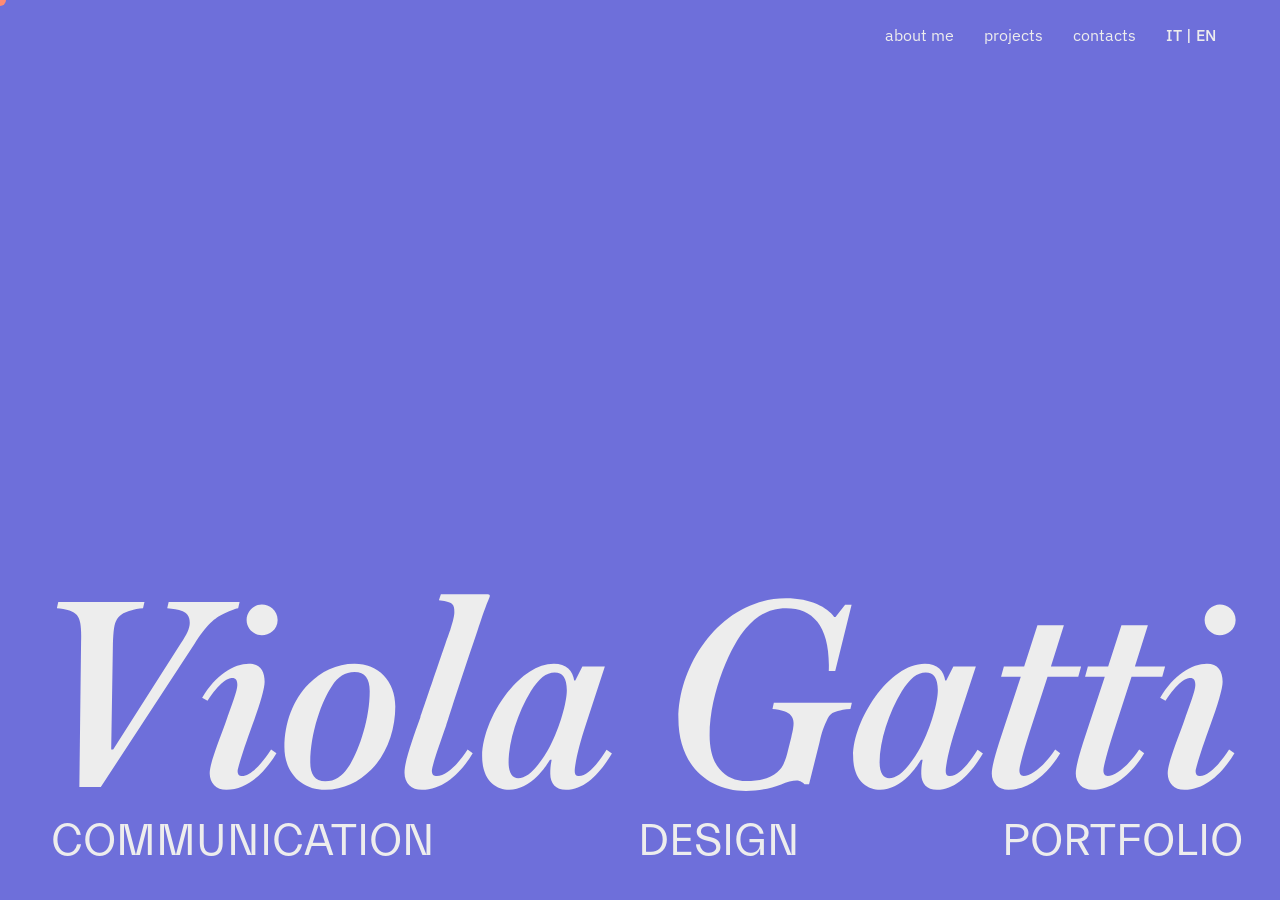
==== commit 00369c7c: "cambio hero e font corsivo" ====
--- a/index.html
+++ b/index.html
@@ -9,24 +9,23 @@
     <link href="https://fonts.googleapis.com/css2?family=IBM+Plex+Sans:wght@400;500&display=swap" rel="stylesheet">
     <link href="https://fonts.cdnfonts.com/css/uncut-sans" rel="stylesheet">
 </head>
-<body>
+<body class="body-index">
 
     <div id="cursor-effect"></div>
 
     <header>
     <div class="header-content">
-        <a href="index.html" class="logo" style="text-decoration: none;">VG</a>
         
-        <div class="burger" id="burger">
+        <div class="burger-index" id="burger">
             <span></span>
             <span></span>
         </div>
 
-        <nav id="nav-menu">
+        <nav id="nav-menu-index">
             <a href="about.html">about me</a>
             <a href="projects.html">projects</a>
-            <a href="#contacts">contacts</a>
-            <span class="lang-switch">IT | EN</span>
+            <a href="contacts.html">contacts</a>
+            <span class="lang-switch" id="lang-switch-index">IT | EN</span>
         </nav>
     </div>
 </header>
@@ -35,140 +34,21 @@
 
     <main class="hero">
         <div class="hero-bottom-container">
-            <!-- Scritta piccola sopra -->
+           <!-- Scritta grande sopra -->
+            <h1 class="hero-title">
+    <a href="about.html" class="hero-link">
+        <span>Viola</span> <span>Gatti</span>
+    </a>
+</h1>
+ <!-- Scritta piccola sotto -->
             <p class="hero-subtitle">
     <a href="projects.html" class="hero-sub-link">communication</a> 
     <a href="projects.html" class="hero-sub-link">design</a> 
     <a href="projects.html" class="hero-sub-link">portfolio</a>
 </p>
-            <!-- Scritta grande sotto -->
-            <h1 class="hero-title">
-    <a href="about.html" class="hero-link">
-        <span>VIOLA</span> <span>GATTI</span>
-    </a>
-</h1>
         </div>
     </main>
-
-    <script>
-         const cursor = document.getElementById('cursor-effect');
-            document.addEventListener('mousemove', (e) => {
-        // Usiamo requestAnimationFrame per prestazioni migliori durante lo scroll
-        requestAnimationFrame(() => {
-            cursor.style.left = e.clientX + 'px';
-            cursor.style.top = e.clientY + 'px';
-             });
-         });
-        
-        //situe burger menu
-        const burger = document.getElementById('burger');
-        const nav = document.getElementById('nav-menu');
-
-        burger.addEventListener('click', () => {
-            nav.classList.toggle('active');
-            burger.classList.toggle('active'); // Fa incrociare le linee e le colora di arancione
-        });
-
-        // Chiudi il menu quando clicchi un link
-        document.querySelectorAll('nav a').forEach(link => {
-            link.addEventListener('click', () => {
-                nav.classList.remove('active');
-                burger.classList.remove('active');
-            });
-        });
-// situe cursore
-const heroLinks = document.querySelectorAll('.hero-link');
-const cursorNode = document.getElementById('cursor-effect');
-
-heroLinks.forEach(link => {
-    link.addEventListener('mouseenter', () => {
-        cursorNode.classList.add('cursor-hero');
-    });
-
-    link.addEventListener('mouseleave', () => {
-        cursorNode.classList.remove('cursor-hero');
-    });
-});
-
-document.addEventListener("DOMContentLoaded", () => {
-    const spawnContainer = document.getElementById('spawn-container');
-    const imagesList = [
-         'links/dumbo.webp',
-    'links/guerrilla.webp',
-    'links/costa copta.webp',
-    'links/GattiViola_cartaz.webp',
-    'links/35x70NonIstituzionale.webp',
-    'links/appbernina3.webp',
-    'links/artifacts.webp',
-    'links/copertineimpilate2.webp',
-    'links/DSC_1652.webp',
-    'links/DSC_9115-2.webp',
-    'links/DSC08061.webp',
-    'links/fruttivendolo.webp',
-    'links/group 4.webp',
-    'links/IMG_2791.webp',
-    'links/IMG_8747.webp',
-    'links/IMG_8964.webp',
-    'links/IMG_9268.webp',
-    'links/interno-1.webp',
-    'links/magliepomi.webp',
-    'links/mockupinsta3.webp',
-    'links/mucchin.webp',
-    'links/P5270220.webp',
-    'links/P5270255.webp',
-    'links/Two smartphone mockups.png',
-    'links/volantini mockup.webp',
-    ];
-
-    let activeImages = [];
-    let imgIndex = 0;
-    let lastMousePos = { x: 0, y: 0 };
-    const pixelsPerSpawn = 80; // Abbassato un po' per renderlo più sensibile
-
-    window.addEventListener('mousemove', (e) => {
-        const dist = Math.hypot(e.clientX - lastMousePos.x, e.clientY - lastMousePos.y);
-
-        if (dist > pixelsPerSpawn) {
-            spawnImageAtMouse(e.clientX, e.clientY);
-            lastMousePos = { x: e.clientX, y: e.clientY };
-        }
-    });
-
-   function spawnImageAtMouse(x, y) {
-    if (!spawnContainer) return;
-
-    const imgElement = document.createElement('img');
-    imgElement.src = imagesList[imgIndex];
-    imgElement.className = 'spawned-img';
-    
-    imgElement.style.left = `${x}px`;
-    imgElement.style.top = `${y}px`;
-
-    const randomRotation = (Math.random() - 0.5) * 15;
-
-    spawnContainer.appendChild(imgElement);
-    imgIndex = (imgIndex + 1) % imagesList.length;
-
-    // 1. Appare fluidamente
-    requestAnimationFrame(() => {
-        imgElement.classList.add('visible');
-        imgElement.style.transform = `translate(-50%, -50%) scale(1) rotate(${randomRotation}deg)`;
-    });
-
-    // 2. Scompare dopo 1.5 secondi (Fade out)
-    setTimeout(() => {
-        imgElement.classList.remove('visible');
-        imgElement.style.transform = `translate(-50%, -50%) scale(1) rotate(${randomRotation}deg)`;
-        imgElement.style.opacity = '0';
-    }, 800); // Durata della visibilità
-
-    // 3. Rimozione definitiva dal DOM dopo che il fade-out è finito
-    setTimeout(() => {
-        imgElement.remove();
-    }, 1500); // 1500ms + 600ms di transizione CSS
-}
-});
-    </script>
-    <script src="https://player.vimeo.com/api/player.js"></script>
+<script src="https://player.vimeo.com/api/player.js"></script>
+<script src="script.js"></script>
 </body>
 </html>
--- a/style.css
+++ b/style.css
@@ -19,6 +19,21 @@
     font-weight: 500; /* Medium */
     font-style: normal;
 }
+@font-face {
+    font-family: 'Austin';
+    src: url('fonts/Austin-SemiboldItalic.otf') format('opentype');
+    font-weight: 500; /* Semi-Bold */
+    font-style: normal;
+}
+
+@font-face {
+    font-family: 'Austin';
+    src: url('fonts/Austin-ItalicNo2.otf') format('opentype');
+    font-weight: 300; 
+    font-style: normal;
+}
+
+
 
 /* Reset e Variabili */
 * {
@@ -33,6 +48,7 @@
     --secondary: #FF8B73;
     --font-main: 'Everett', sans-serif;
     --font-menu: 'IBM Plex Sans', sans-serif; 
+    --font-hero: 'Austin';
 }
 
 body {
@@ -40,13 +56,22 @@
     font-family: var(--font-main);
     overflow: hidden;
     cursor: none;
-}
+    display: flex;
+    flex-direction: column;
+    min-height: 100vh;
+    background-color: #ededed;
+}
+
 body, html {
     overflow-x: hidden;
     overflow-y: auto;
     height: auto;
 }
 
+.body-index {
+    background-color: var(--primary);
+}
+
 /* Header */
 header {
     height: 70px;
@@ -60,6 +85,8 @@
     z-index: 1000;
 }
 
+
+
 .header-content {
     width: 100%;
     display: flex;
@@ -68,9 +95,11 @@
 }
 
 .logo {
-    font-weight: medium;
+    font-family: var(--font-hero);
+    font-weight: 300;
     font-size: 1.5rem;
     color: var(--primary);
+    letter-spacing: 4%;
 }
 
 nav a {
@@ -78,24 +107,40 @@
     text-decoration: none;
     color: var(--primary);
     margin-left: 30px;
-    font-size: 0.85rem;
+    font-size: 1rem;
     font-weight: 400;
     text-transform: lowercase; /* Mantiene about me, projects, contacts minuscoli */
     transition: color 0.3s ease;
     display: block;
 }
 
+#nav-menu-index a {
+    color: var(--bg-color);
+}
+#lang-switch-index {
+    color: var(--bg-color);
+}
+
+
 .lang-switch {
     font-family: var(--font-menu);
     color: var(--primary);
     margin-left: 30px;
-    font-size: 0.85rem;
+    font-size: 1rem;
     font-weight: 500; /* Leggermente più marcato per lo switch */
     text-transform: uppercase; /* Forza IT | EN in maiuscolo */
     cursor: pointer;
 }
 
 nav a:hover, .lang-switch:hover {
+    color: var(--secondary);
+}
+
+#nav-menu-index a:hover, #lang-switch-index:hover {
+    color: var(--secondary);
+}
+
+.logo:hover {
     color: var(--secondary);
 }
 
@@ -114,8 +159,9 @@
     padding: 40px 5%; /* Ridotto il padding per renderlo una fascia più compatta */
     margin-top: 0;
     z-index: 100;
-}
-
+    opacity: 80%;
+    position: relative;
+ }
 .footer-content {
     display: flex;
     justify-content: space-between;
@@ -188,7 +234,7 @@
         gap: 30px;
     }
     .footer-right {
-        text-align: left;
+        text-align: center;
     }
     .social-links a {
         margin-left: 0;
@@ -240,15 +286,19 @@
 }
 
 .hero-subtitle {
-    color: var(--primary);
-    font-family: var(--font-main); /* Assicurati che usi Everett */
-    font-size: 4vw; 
+    color: var(--bg-color);
+    font-family: var(--font-main); 
+    font-size: 3.5vw; 
     line-height: 1;
-    text-transform: lowercase;
-    width: 100%; 
-    display: flex;
+    text-transform: uppercase;
+    width: 97%; 
+    display: flex;
+    text-align: justify;
     justify-content: space-between; 
-    margin-bottom: 0.5vw;
+    position: relative;
+    z-index: 10; /* Lo tiene sopra eventuali aree invisibili del titolo */
+    pointer-events: none;
+    margin-left: 2vw;
 }
 
 .hero-sub-link {
@@ -256,6 +306,7 @@
     color: inherit;        /* Prende il viola dalla variabile --primary del padre */
     transition: color 0.2s ease; /* Transizione veloce e fluida */
     cursor: pointer;
+    pointer-events: auto;    
 }
 
 /* L'hover colora solo la parola su cui si trova il mouse */
@@ -265,30 +316,31 @@
 
 /* Assicurati che anche il titolo abbia la larghezza piena */
 .hero-title {
-    color: var(--primary);
-    font-size: 15.5vw;
+    font-family: var(--font-hero);
+    font-weight: 300;
+    color: var(--bg-color);
+    font-size: 22vw;
     line-height: 0.8;
     white-space: nowrap;
-    width: 100%; /* Forza la larghezza totale */
     justify-content: space-between;
     text-align: justify;
-    text-align-last: justify; 
+    text-decoration: none;
+    pointer-events: none;
     margin: 0;
-    letter-spacing: -0.02em; /* Opzionale: per un look più compatto e pro */
-    text-decoration: none
-}
-
-/* Rimuove la sottolineatura di default e imposta il colore ereditato */
+}
+
 .hero-link {
     text-decoration: none;
     color: inherit; 
     transition: color 0.3s ease;
-}
-
-/* Effetto Hover: la scritta diventa arancione */
+    pointer-events: auto; /* Solo il link/testo reagisce al mouse */
+    display: inline-block; /* Fondamentale per limitare l'area di hover */
+    width: 100%;
+}
 .hero-link:hover {
-    color: var(--secondary); /* Usa la tua variabile arancione */
-}
+    color: var(--secondary);
+}
+
 
 @media screen and (max-width: 768px) {
     /* Ancoraggio estremo al fondo */
@@ -299,9 +351,8 @@
     .hero-bottom-container {
         display:flex;
         padding: 0 1%; /* Margine laterale minimo per far toccare quasi i bordi */
-        box-sizing: border-box;
         width: 94%; /* Manteniamo la stessa proporzione del desktop */
-        margin: 0 auto;
+        align-items: center;
     }
 
     /* Sottotitolo più grande sopra il titolo */
@@ -309,32 +360,27 @@
         display: flex;
         flex-direction: row;
         justify-content: space-between; 
-        width: 100%;
-        font-size: 5.5vw; /* Ingrandito come richiesto */
-        margin-bottom: 16px; /* Poco margine sotto rispetto al titolo */
-        text-transform: lowercase;
+        width: 98%;
+        font-size: 3.8vw; /* Ingrandito come richiesto */
+
     }
 
     /* Titolo: Uno sopra l'altro, occupa tutta la larghezza */
     .hero-title {
-        flex-direction: column; 
-        font-size: 32vw; /* Dimensione massimizzata per l'impatto */
+        font-size: 21vw; /* Dimensione massimizzata per l'impatto */
         /* font-weight: 500; */
-        line-height: 0.8; /* Line-height ridotto per "impacchettare" le scritte */
+        line-height: 0.9; /* Line-height ridotto per "impacchettare" le scritte */
         width: 100%;
-        margin: 0;
         text-align: justify;
     }
 
     /* Forza VIOLA e GATTI a stirarsi da bordo a bordo */
     .hero-title span {
-        display: block;
         width: 100%;
         text-align-last: justify; /* Fondamentale per il full-width su singola parola */
-        text-transform: uppercase;
     }
     .hero-link:hover {
-    color: var(--primary); /* Usa la tua variabile arancione */
+    color: var(--secondary); /* Usa la tua variabile arancione */
 }
 
 
@@ -371,7 +417,14 @@
 
 @media screen and (max-width: 768px) {
     .spawned-img {
-        width: 120px; /* Più piccole su mobile per non coprire tutto */
+        width: 120px;
+        /* Riduciamo o eliminiamo il drop-shadow su mobile se lagga */
+        filter: grayscale(100%); 
+        /* Usiamo un'ombra più semplice se necessaria */
+        box-shadow: 0 5px 15px rgba(0,0,0,0.1); 
+        
+        /* Accorciamo ancora la transizione su mobile */
+        transition: transform 0.3s ease-out, opacity 0.2s ease-out;
     }
 }
 
@@ -522,7 +575,7 @@
 
 /* Colonna 2: Info Mono */
 .col-info {
-    width: 25%;
+    width: 28%;
     height: calc(100vh - 70px);
     padding: 60px 20px; /* Gutter bilanciato ai lati */
     display: flex;
@@ -537,10 +590,31 @@
     padding: 15vh 40px 60px 20px; /* Padding sinistro ridotto (Gutter) */
     overflow-y: auto;
     scrollbar-width: none;
+    position:relative;
 }
 .col-text::-webkit-scrollbar {
     display: none;
 }
+
+.scroll-progress-container-left {
+    position: sticky;
+    top: 15vh; /* Allineata all'inizio del tuo padding-top */
+    float: left; /* Spostata a sinistra */
+    width: 2px;
+    height: 80%; /* Più corta come richiesto */
+    background-color: rgba(110, 111, 218, 0.15); 
+    margin-bottom: -220px; /* Pareggia l'altezza per non occupare spazio verticale */
+    z-index: 2000;
+    pointer-events: none;
+}
+
+.scroll-progress-bar {
+    width: 100%;
+    height: 15px; /* Parte già visibile */
+    background-color: var(--secondary);
+    transition: height 0.1s linear;
+}
+
 /* Stile per le parole trigger */
 .trigger-word {
     font-weight: 700;
@@ -621,64 +695,85 @@
 /* --- ADAPTIVE LAYOUT (MOBILE) --- */
 
 @media screen and (max-width: 768px) {
+    /* 1. Reset del contenitore principale */
     .about-container {
-        flex-direction: column; /* Impila le colonne verticalmente */
-        height: auto;           /* Permette alla pagina di allungarsi */
-        overflow-y: visible;    /* Abilita lo scroll naturale */
-        padding-top: 60px;     /* Più spazio per l'header mobile */
-    }
-
-    /* Colonna 1: Immagine */
-    .col-image {
+        display: block !important; /* Forza il flusso verticale semplice */
+        height: auto !important;
+        min-height: 100vh;
+        overflow-y: visible !important;
+        padding-top: 80px; /* Spazio per il logo/burger */
+    }
+
+    /* 2. Reset universale per le colonne */
+    .col-image, .col-info, .col-text {
+        width: 100% !important;
+        height: auto !important; /* Impedisce di bloccare l'altezza */
+        position: static !important; /* Rimuove eventuali fix/absolute */
+        padding: 40px 8% !important; /* Padding uniforme */
+        display: block !important;
+        overflow: visible !important; /* Rimuove barre di scorrimento interne */
+    }
+
+    /* Immagine */
+    .fixed-img {
         width: 100%;
+        max-width: 400px; /* Evita che diventi gigantesca */
         height: auto;
-        padding: 20px 5%;     /* Margini laterali uniformi */
-        justify-content: center;
-    }
-
-    .fixed-img {
-        max-height: 50vh;      /* Non troppo grande per lasciare spazio al testo */
-        filter: grayscale(0%); /* Sempre a colori su mobile */
-    }
-
-    /* Colonna 2: Testo di presentazione (Info Mono) */
+        max-height: none;
+        margin: 0 auto;
+        display: block;
+        filter: grayscale(100%) !important; 
+        transition: filter 0.8s ease;
+    }
+.fixed-img.active-mobile,
+    .col-image.active-mobile .fixed-img {
+        filter: grayscale(0%) !important;
+    }
+    /* Colonna Info (quella centrale) */
     .col-info {
-        width: 100%;
-        height: auto;
-        padding: 30px 5%;
-        justify-content: flex-start; /* Su mobile meglio allineato in alto */
+        background-color: transparent; /* Se vuoi mantenere continuità */
     }
 
     .info-bottom p {
-        font-size: 0.95rem;    /* Leggermente più piccolo per leggibilità */
+        font-size: 1rem;
+        line-height: 1.5;
         text-align: left;
     }
 
-    /* Colonna 3: Curriculum */
+    /* Colonna Resume/Text */
     .col-text {
-        width: 100%;
-        height: auto;
-        padding: 40px 5%;      /* Reset del padding 20vh del desktop */
-        overflow-y: visible;   /* Lo scroll è gestito dal body */
-    }
-
-    /* Ottimizzazione dettagli curriculum */
+        border-left: none !important; /* Rimuove bordi se presenti nel desktop */
+        padding-bottom: 80px !important; /* Spazio prima del footer */
+    }
+
+    /* Ottimizzazione elementi CV */
     .resume-item {
-        padding-left: 26px;       /* Rimuoviamo lo sbalzo a destra per guadagnare spazio */
-        margin-bottom: 35px;
-    }
-
-    .section-title {
-        margin-bottom: 25px;
-        font-size: 1.1rem;
-    }
-
-    .cv-link {
-        padding-left: 0;       /* Allineato a sinistra */
-        margin-top: 20px;
-        margin-bottom: 60px;
-        width: 100%;
-        text-align: left;
+padding-left: 26px; /* Rimuoviamo lo sbalzo a destra per guadagnare spazio */
+margin-bottom: 35px;
+}
+
+.section-title {
+margin-bottom: 25px;
+font-size: 1.1rem;
+}
+.cv-link {
+padding-left: 0; /* Allineato a sinistra */
+margin-top: 20px;
+margin-bottom: 60px;
+width: 100%;
+text-align: left;
+}
+
+    /* Nascondiamo definitivamente la barra di scorrimento e i suoi contenitori */
+    .scroll-progress-container-left,
+    .scroll-progress-bar,
+    .col-text::-webkit-scrollbar {
+        display: none !important;
+    }
+
+    /* Rimuoviamo scrollbar per Firefox */
+    .col-text {
+        scrollbar-width: none;
     }
 }
 /* --- Pagina Projects --- */
@@ -731,6 +826,32 @@
     color: var(--primary);
     text-transform: uppercase;
     width: 35%; /* Occupa la parte sinistra */
+}
+
+/* --- EFFETTO HOVER --- */
+.project-item:hover .project-name {
+    color: var(--secondary);
+    font-family: var(--font-hero); /* Cambia il font */
+    font-weight: 300;
+    
+    /* Animazione di rotazione/distorsione */
+    animation: rotateFont 0.4s forwards cubic-bezier(0.175, 0.885, 0.32, 1.275);
+}
+
+/* --- KEYFRAMES ANIMAZIONE --- */
+@keyframes rotateFont {
+    0% {
+        transform: rotateX(0deg) skewX(0deg);
+        opacity: 1;
+    }
+    40% {
+        transform: rotateX(90deg) skewX(10deg); /* Si "chiude" a metà */
+        opacity: 0.5;
+    }
+    100% {
+        transform: rotateX(0deg) skewX(0deg); /* Si riapre col nuovo font */
+        opacity: 1;
+    }
 }
 
 .project-category {
@@ -774,7 +895,16 @@
     .project-name {
         font-size: 2.4rem;
     }
-}
+    .project-item:hover .project-name {
+        animation: none; /* Rimuoviamo l'animazione su mobile per leggibilità */
+        font-family: var(--font-hero); /* Se vuoi che cambi comunque il font */
+    }
+    .project-name {
+        font-size: 2.4rem;
+        display: block; /* Su mobile meglio bloccare per evitare reflow */
+    }
+}
+
 
 /* --- zonzo --- */
 
@@ -820,6 +950,44 @@
     transform: none;
 }
 
+.col-gallery {
+    position: relative; 
+    width: 65%;
+    height: calc(100vh - 80px);
+    padding: 25px 1vw 2vw 3vw;
+    overflow-y: auto;
+    display: flex;
+    flex-direction: column;
+    gap: 50px;
+    scrollbar-width: none;
+}
+
+.scroll-progress-container {
+    position: sticky;
+    top: 40px; /* Distanza dall'alto del contenitore mentre scorri */
+    float: right; /* La spinge verso la sidebar */
+    width: 2px;
+    height: 91%; /* Altezza visibile della barra */
+    background-color: rgba(110, 111, 218, 0.2); /* Grigio/Viola chiaro visibile subito */
+    z-index: 9999;
+    pointer-events: none;
+    display: block !important;
+    margin-left: 2vw;
+}
+
+.scroll-progress-bar {
+    width: 100%;
+    height: 20px; /* ALTEZZA MINIMA: così l'arancione si vede da subito */
+    background-color: var(--secondary);
+    transition: height 0.1s ease-out;
+}
+/* Su mobile la nascondiamo per evitare sovrapposizioni */
+@media screen and (max-width: 768px) {
+    .scroll-progress-container {
+        display: none;
+    }
+}
+
 /* Colonna Sidebar: FERMA */
 .col-sidebar {
     width: 35%;
@@ -837,6 +1005,7 @@
     font-family: var(--font-main);
     font-weight: 500; /* Richiama Everett-Medium */
     font-size: 2rem;
+    text-transform: uppercase;
     color: var(--primary);
     width: 100%;
     margin: 0;
@@ -885,7 +1054,13 @@
 
 .arrow { 
     color: #ff7e5f; 
-    margin-right: 8px;
+    margin-right: 7px;
+    font-family: var(--font-main);
+    font-size: 1rem;
+    font-weight: bold;
+    text-transform: uppercase;
+    margin-bottom: 40px;
+    letter-spacing: 0.05em;
 }
 
 .gallery-item img {
@@ -894,6 +1069,16 @@
     filter: grayscale(100%);
     transition: filter 0.5s ease;
 }
+#poster {
+    width: 50%;
+    height: auto;
+    display: block; 
+    margin-left: auto;
+    margin-right: auto;
+    filter: grayscale(100%);
+    transition: filter 0.5s ease;
+}
+#poster:hover { filter: grayscale(0%); }
 
 .gallery-item img:hover { filter: grayscale(0%); }
 
@@ -927,12 +1112,15 @@
 }
 
 /* Regola specifica per le immagini dentro la riga */
-.image-row img {
-    width: calc(33.33% - 10px); /* Divide lo spazio in 3 parti uguali */
+.image-row img, 
+.image-row video {
+    width: calc(33.33% - 10px);
     height: auto;
-    object-fit: contain;        /* Mantiene le proporzioni originali */
+    object-fit: contain;
     filter: grayscale(100%);
-    transition: filter 0.5s ease;
+    /* Rende trasparente lo sfondo bianco del video sul grigio del sito */
+    mix-blend-mode: multiply; 
+    transition: filter 0.5s ease, transform 0.5s ease;
 }
 
 .centered-row {
@@ -942,7 +1130,7 @@
     margin: 30px 0;
 }
 
-centered-row img {
+.centered-row img, .centered-row video  {
     width: calc(33.33% - 10px); 
     height: auto;
     object-fit: contain;
@@ -950,15 +1138,15 @@
     transition: filter 0.5s ease;
 }
 
+
 .centered-row img:hover {
     filter: grayscale(0%);
 
 }
-/* L'hover continua a funzionare come per le altre */
-.image-row img:hover {
+.image-row img:hover, 
+.image-row video:hover {
     filter: grayscale(0%);
 }
-
 
 #appzonzo {
     display: flex;
@@ -1010,6 +1198,17 @@
 /* La prima immagine NON è absolute così da dare l'altezza corretta al contenitore */
 .css-gif img:first-child {
     position: relative;
+}
+
+#mockup-pc img {
+    width: 45%; /* Quasi metà pagina ciascuna */
+    max-width: 600px; /* Evita che diventino giganti su schermi enormi */
+    height: auto;
+    object-fit: contain;
+}
+
+#mockup-pc.centered-row {
+    gap: 20px; /* Riduciamo un po' il gap se le immagini sono molto grandi */
 }
 
 /* Ritardi (Delay) per ogni immagine */
@@ -1059,22 +1258,51 @@
         gap: 50px !important; /* Distanza tra un'immagine e l'altra */
     }
 
-    /* Le righe di immagini (2 o 3 foto) diventano una colonna singola */
-    .image-row, 
-    .centered-row, 
+
+    .image-row .centered-row, 
     #appzonzo {
-        flex-direction: column !important;
-        align-items: center !important;
-        gap: 20px !important;
-    }
-
+        flex-wrap: wrap; 
+        justify-content: center;
+        gap: 15px; /* Spazio tra le due colonne */
+    }
+
+    /* Imposta immagini e video al 50% della larghezza */
     .image-row img, 
+    .image-row video 
     .centered-row img, 
     #appzonzo img {
-        width: 100% !important;
-        max-width: none !important;
-    }
-}
+        width: calc(50% - 10px); /* 2 per riga */
+        height: auto;
+        filter: grayscale(100%);
+        transition: filter 0.6s ease;
+    }
+
+    /* L'effetto colore al centro dello schermo (Intersection Observer) */
+    .image-row img.active-mobile,
+    .image-row video.active-mobile {
+        filter: grayscale(0%) !important;
+    }
+#mockup-pc {
+        flex-direction: column; /* Le mette in verticale */
+        align-items: center;    /* Le centra orizzontalmente */
+        gap: 30px;              /* Spazio verticale tra le due immagini */
+    }
+
+    #mockup-pc img {
+        width: 90%; /* Occupano quasi tutta la larghezza dello smartphone */
+        filter: grayscale(100%);
+        transition: filter 0.6s ease;
+    }
+
+    /* Mantieni l'effetto colore al centro anche qui */
+    #mockup-pc img.active-mobile {
+        filter: grayscale(0%) !important;
+    }
+  
+
+
+}
+
 .vimeo-container {
     position: relative;
     padding-bottom: 56.25%; /* Ratio 16:9 */
@@ -1194,3 +1422,124 @@
     }
 }
 
+/* --- GESTIONE COLORE MOBILE (Intersection Observer) --- */
+@media screen and (max-width: 768px) {
+    /* 1. Stato Base: Tutto Grigio */
+    .gallery-item img, 
+    .vimeo-container iframe, 
+    .image-row img, 
+    .image-row video,
+    .centered-row img,
+    .centered-row video,
+    #mockup-pc img,
+    #appzonzo img,
+    .col-image img,
+    .fixed-img img,
+    .css-gif img,
+    #poster {
+        filter: grayscale(100%) !important; 
+        transition: filter 0.8s ease;
+    }
+
+    /* 2. Stato Attivo: Se la classe è sull'elemento stesso */
+    .active-mobile, 
+    img.active-mobile, 
+    video.active-mobile,
+    iframe.active-mobile {
+        filter: grayscale(0%) !important;
+    }
+
+    /* 3. Stato Attivo: Se la classe è sul contenitore (fondamentale per righe e video) */
+    .active-mobile img,
+    .active-mobile video,
+    .active-mobile iframe {
+        filter: grayscale(0%) !important;
+    }
+}
+
+/* --- HOVER DESKTOP (Solo sopra i 768px) --- */
+@media (min-width: 769px) {
+    .col-image img:hover,
+    .gallery-item img:hover, 
+    .vimeo-container:hover iframe,
+    .image-row img:hover,
+    .image-row video:hover,
+    #poster:hover,
+    #mockup-pc img:hover,
+    #appzonzo img:hover {
+        filter: grayscale(0%) !important;
+    }
+}
+/* CONTATTI */
+.contact-item.item-title {
+    position: absolute;
+    transform: translate(-50%, -50%);
+    text-decoration: none;
+    font-family: 'IBM Plex Mono', monospace;
+    font-size: 1.5rem; /* Dimensione unica per tutti */
+    font-weight: 500;
+    color: #6e6fda; /* Il tuo viola pieno */
+    white-space: nowrap;
+    transition: all 0.3s cubic-bezier(0.175, 0.885, 0.32, 1.275); /* Effetto molla */
+    z-index: 10;
+}
+
+/* Hover: cambiano colore e si spostano leggermente */
+.contact-item.item-title:hover {
+    color: var(--secondary); /* Diventa arancione */
+    transform: translate(-50%, -50%) scale(1.1);
+    z-index: 20;
+}
+
+.contact-item .arrow {
+    color: var(--secondary);
+    margin-right: 8px;
+    font-weight: bold;
+}
+
+/* Dati tecnici negli angoli */
+.contact-data {
+    position: absolute;
+    bottom: 40px;
+    left: 40px;
+    right: 40px;
+    display: flex;
+    justify-content: space-between;
+    font-family: 'IBM Plex Mono', monospace;
+    font-size: 0.75rem;
+    color: #999;
+    text-transform: uppercase;
+}
+
+.label { color: #6e6fda; font-weight: bold; }
+
+/* Mobile: in colonna se lo schermo è piccolo */
+@media screen and (max-width: 768px) {
+    .contact-wrapper {
+        display: flex;
+        flex-direction: column;
+        justify-content: center;
+        align-items: center;
+        height: 60vh;
+        gap: 25px;
+    }
+    .contact-item.item-title {
+        position: static !important;
+        transform: none !important;
+        font-size: 1.3rem;
+    }
+
+    .contact-data {
+        position: relative;
+        flex-direction: column;
+        gap: 20px;
+        bottom: 0;
+        left: 0;
+        text-align: center !important;
+        padding-top: 40px;
+    }
+    .data-block { text-align: center !important; }
+}
+
+
+
